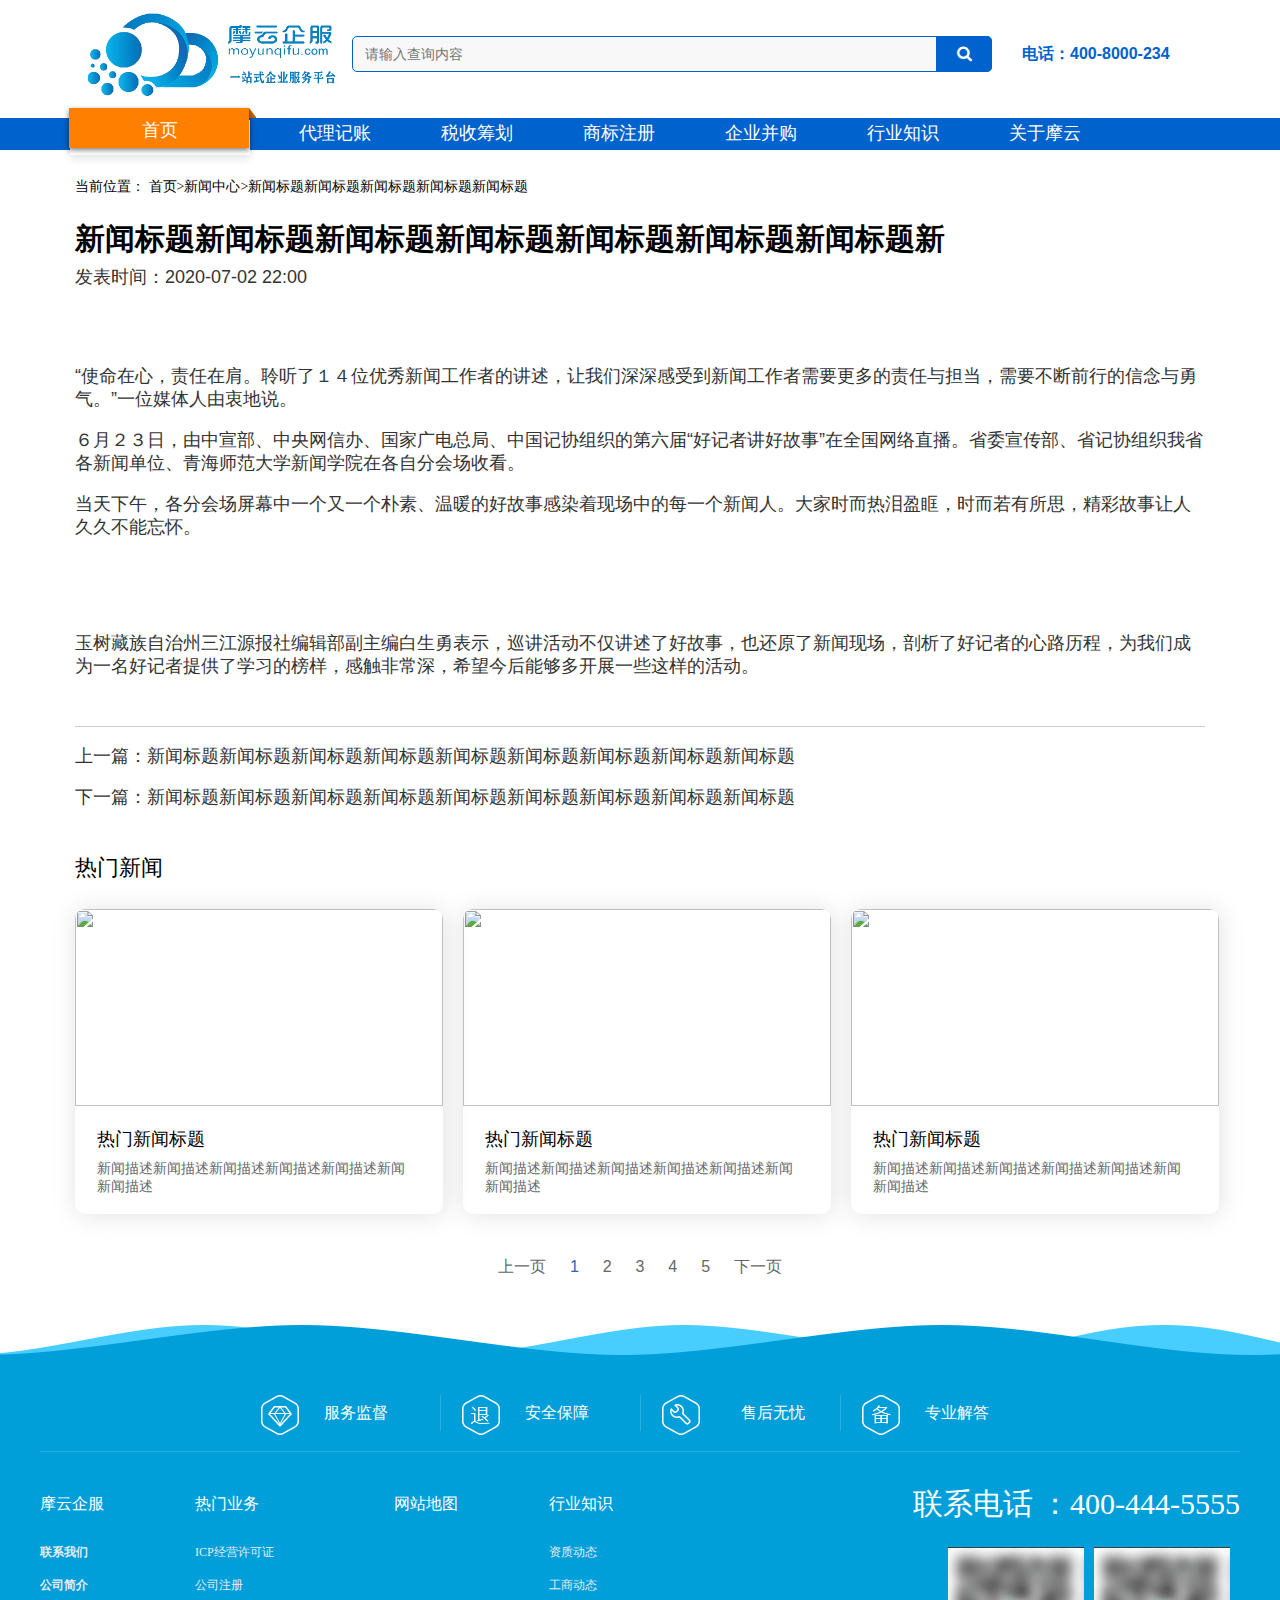
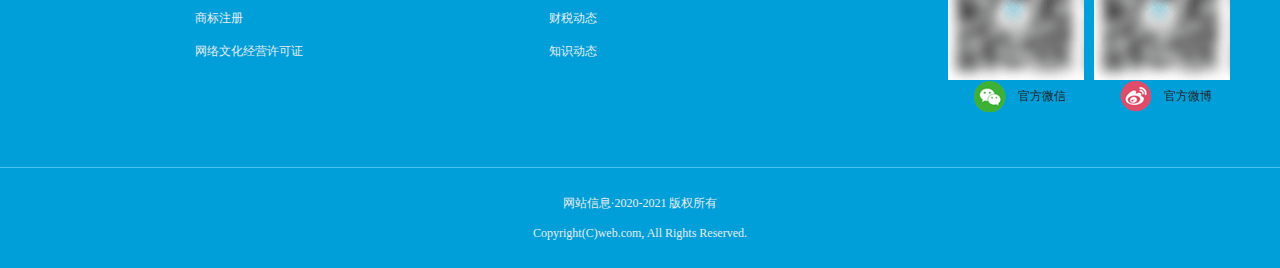
==== articleDetails.html @ 4e264e14 "i" ====
<!DOCTYPE html>
<html lang="en">

<head>
    <meta charset="UTF-8">
    <meta name="viewport" content="width=device-width, initial-scale=1.0">
    <title>摩云企服-一站式企业服务平台</title>
    <!-- Bootstrap -->
    <link rel="stylesheet" href="plugins/bootstrap/bootstrap.min.css">
    <!-- font-awesome -->
    <link href="plugins/icon/font-awesome-4.7.0/css/font-awesome.min.css" rel="stylesheet">
    <!-- Main Stylesheet -->
    <link href="css/style.css" rel="stylesheet">
</head>

<body>
    <div>
        <!-- <div class="fixed-top"> -->
        <!-- <header class=" headerUtil"> -->
        <!-- <div class="container"> -->
        <!-- <div class="float-right" style="margin-right:50px"> -->
        <!-- <span><a href="#"></a></span>
                        <span>|</span>
                        <span><a href="#">注册</a></span> -->
        <!-- <span>电话：400-8000-234</span> -->
        <!-- </div> -->
        <!-- </header> -->
        <header class="navigation ">
            <div class="container">
                <nav class="navbar navbar-expand-lg navbar-dark">
                    <a class="navbar-brand font-tertiary h3" href="index.html"><img src="images/logo_min.png" width="250px" alt="Myself"></a>
                    <!-- <button class="navbar-toggler" type="button" data-toggle="collapse" data-target="#navigation"
                        aria-controls="navigation" aria-expanded="false" aria-label="Toggle navigation">
                        <span class="navbar-toggler-icon"></span>
                    </button> -->
                    <div class="header-search float-right">
                        <form id="search1" method="get">
                            <input type="text" id="search-product-keyword" name="keyword" value="" placeholder="请输入查询内容"> <button id="search-product-btn"><span
                                    class="fa fa-search"></span></button>
                        </form>
                    </div>
                    <div class="header-search float-right">
                        <span style="margin-left:30px;font-weight: bold;color: #0062cc;">电话：400-8000-234</span>
                    </div>
            </div>
            </nav>
        </header>
        <header>
            <div id="nav">
                <div class="container">
                    <ul class="w">
                        <li><a href="./agency.html">代理记账</a></li>
                        <li><a href="./revenue.html">税收筹划</a></li>
                        <li><a href="./brand.html">商标注册</a></li>
                        <li><a href="./merger.html">企业并购</a></li>
                        <li><a href="./knowledge.html">行业知识</a></li>
                        <li><a href="./about.html">关于摩云</a></li>
                    </ul>
                </div>
            </div>
            <div class="w clearfix" style="position:relative;">
                <div class="container">
                    <!-- banner上面浮层 -->
                    <div class="cat_wrap">
                        <div>
                            <h3 class="cat_title">首页</h3>
                        </div>
                    </div>

                </div>
            </div>
        </header>

        <div class="article-box">
            <div class="article-position">当前位置： 首页>新闻中心>新闻标题新闻标题新闻标题新闻标题新闻标题</div>
            <div class="article-title">新闻标题新闻标题新闻标题新闻标题新闻标题新闻标题新闻标题新</div>
            <div class="article-time">发表时间：2020-07-02 22:00</div>
            <div class="article-box-info">
                <div class="article-box-text">
                    <img src="https://ss3.bdstatic.com/70cFv8Sh_Q1YnxGkpoWK1HF6hhy/it/u=1618428022,488137187&fm=26&gp=0.jpg" alt="">
                    <p>
                        “使命在心，责任在肩。聆听了１４位优秀新闻工作者的讲述，让我们深深感受到新闻工作者需要更多的责任与担当，需要不断前行的信念与勇气。”一位媒体人由衷地说。
                    </p>
                    <p>
                        ６月２３日，由中宣部、中央网信办、国家广电总局、中国记协组织的第六届“好记者讲好故事”在全国网络直播。省委宣传部、省记协组织我省各新闻单位、青海师范大学新闻学院在各自分会场收看。
                    </p>
                    <p>
                        当天下午，各分会场屏幕中一个又一个朴素、温暖的好故事感染着现场中的每一个新闻人。大家时而热泪盈眶，时而若有所思，精彩故事让人久久不能忘怀。
                    </p>
                    <img src="https://ss3.bdstatic.com/70cFv8Sh_Q1YnxGkpoWK1HF6hhy/it/u=1618428022,488137187&fm=26&gp=0.jpg" alt="">
                    <p>玉树藏族自治州三江源报社编辑部副主编白生勇表示，巡讲活动不仅讲述了好故事，也还原了新闻现场，剖析了好记者的心路历程，为我们成为一名好记者提供了学习的榜样，感触非常深，希望今后能够多开展一些这样的活动。</p>
                </div>
                <div class="article-box-nearby">
                    <p>上一篇：新闻标题新闻标题新闻标题新闻标题新闻标题新闻标题新闻标题新闻标题新闻标题</p>
                    <p>下一篇：新闻标题新闻标题新闻标题新闻标题新闻标题新闻标题新闻标题新闻标题新闻标题</p>
                </div>
                <div class="article-module">
                    <div class="article-module-title">热门新闻</div>
                    <div class="article-module-list">
                        <div class="article-list-item">
                            <img class="article-list-itemImg" src="https://ss1.bdstatic.com/70cFvXSh_Q1YnxGkpoWK1HF6hhy/it/u=3750639412,2245006687&fm=26&gp=0.jpg" alt="">
                            <div class="article-list-itemBox">
                                <div class="article-list-itemBoxTitle">热门新闻标题</div>
                                <div class="article-list-itemBoxText">
                                    新闻描述新闻描述新闻描述新闻描述新闻描述新闻 新闻描述
                                </div>
                            </div>
                        </div>

                        <div class="article-list-item">
                            <img class="article-list-itemImg" src="https://ss1.bdstatic.com/70cFvXSh_Q1YnxGkpoWK1HF6hhy/it/u=3750639412,2245006687&fm=26&gp=0.jpg" alt="">
                            <div class="article-list-itemBox">
                                <div class="article-list-itemBoxTitle">热门新闻标题</div>
                                <div class="article-list-itemBoxText">
                                    新闻描述新闻描述新闻描述新闻描述新闻描述新闻 新闻描述
                                </div>
                            </div>
                        </div>

                        <div class="article-list-item">
                            <img class="article-list-itemImg" src="https://ss1.bdstatic.com/70cFvXSh_Q1YnxGkpoWK1HF6hhy/it/u=3750639412,2245006687&fm=26&gp=0.jpg" alt="">
                            <div class="article-list-itemBox">
                                <div class="article-list-itemBoxTitle">热门新闻标题</div>
                                <div class="article-list-itemBoxText">
                                    新闻描述新闻描述新闻描述新闻描述新闻描述新闻 新闻描述
                                </div>
                            </div>
                        </div>
                    </div>
                </div>

                <ul class="article-paging">
                    <li class="article-paging-li">上一页</li>
                    <li class="article-paging-li article-paging-liActive">1</li>
                    <li class="article-paging-li">2</li>
                    <li class="article-paging-li">3</li>
                    <li class="article-paging-li">4</li>
                    <li class="article-paging-li">5</li>
                    <li class="article-paging-li">下一页</li>
                </ul>
            </div>
        </div>

        <footer class="footerbox">
            <div style="margin-top: 50px">
            </div>
            <!-- footer -->
            <div class="wave-box">
                <div class="marquee-box marquee-up" id="marquee-box">
                    <div class="marquee">
                        <div class="wave-list-box" id="wave-list-box1">
                            <ul>
                                <li>
                                    <img height="60" alt="波浪" src="images/footer/wave_02.png">
                                </li>
                            </ul>
                        </div>
                        <div class="wave-list-box" id="wave-list-box2">
                            <ul>
                                <li>
                                    <img height="60" alt="波浪" src="images/footer/wave_02.png">
                                </li>
                            </ul>
                        </div>
                    </div>
                </div>
                <div class="marquee-box" id="marquee-box3">
                    <div class="marquee">
                        <div class="wave-list-box" id="wave-list-box4">
                            <ul>
                                <li>
                                    <img height="60" alt="波浪" src="images/footer/wave_01.png">
                                </li>
                            </ul>
                        </div>
                        <div class="wave-list-box" id="wave-list-box5">
                            <ul>
                                <li>
                                    <img height="60" alt="波浪" src="images/footer/wave_01.png">
                                </li>
                            </ul>
                        </div>
                    </div>
                </div>
            </div>
            <div class="footer">
                <div class="auto clearfix">
                    <!-- footer主要-->
                    <div class="five-superiority">
                        <ul class="five-superiority-list clearfix">
                            <li class="service_ico">
                                <a href="#compensate">
                                    <span class="superiority-icon">
                                    </span>
                                    <span>
                                        服务监督
                                    </span>
                                </a>
                            </li>
                            <li class="retreat_ico">
                                <a href="#refund">
                                    <span class="superiority-icon">
                                    </span>
                                    <span>
                                        安全保障
                                    </span>
                                </a>
                            </li>
                            <li class="technology_ico">
                                <a class="superiority-text" href="#afterService">
                                    <span class="superiority-icon">
                                    </span>
                                    <span>
                                        售后无忧
                                    </span>
                                </a>
                            </li>
                            <li class="prepare_ico">
                                <a href="#ico">
                                    <span class="superiority-icon">
                                    </span>
                                    <span>
                                        专业解答
                                    </span>
                                </a>
                            </li>
                        </ul>
                    </div>
                    <div class="footer-floor1">
                        <div class="footer-list">
                            <ul>
                                <li class="flist-title">
                                    摩云企服
                                </li>
                                <li>
                                    <a href="#">
                                        <strong>
                                            联系我们
                                        </strong>
                                    </a>
                                </li>
                                <li>
                                    <a href="#">
                                        <strong>
                                            公司简介
                                        </strong>
                                    </a>
                                </li>
                            </ul>
                            <ul>
                                <li class="flist-title">
                                    热门业务
                                </li>
                                <li>
                                    <a href="#">
                                        ICP经营许可证
                                    </a>
                                </li>
                                <li>
                                    <a href="#">
                                        公司注册
                                    </a>
                                </li>
                                <li>
                                    <a href="#">
                                        商标注册
                                    </a>
                                </li>
                                <li>
                                    <a href="#">
                                        网络文化经营许可证
                                    </a>
                                </li>
                            </ul>
                            <ul>
                                <li class="flist-title">
                                    网站地图
                                </li>
                            </ul>
                            <ul class="flist-4">
                                <li class="flist-title">
                                    行业知识
                                </li>
                                <li>
                                    <a href="#">
                                        资质动态
                                    </a>
                                </li>
                                <li>
                                    <a href="#">
                                        工商动态
                                    </a>
                                </li>
                                <li>
                                    <a href="#">
                                        财税动态
                                    </a>
                                </li>
                                <li>
                                    <a href="#">
                                        知识动态
                                    </a>
                                </li>
                            </ul>
                            <div class="clear-float">
                            </div>
                        </div>
                        <div class="footer-right">
                            <div class="telephone" title="服务热线">
                                <span>
                                </span>
                                <div class="tel-number">
                                    联系电话 ：400-444-5555
                                </div>
                            </div>
                            <div class="official-plat">
                                <ul>
                                    <li>
                                        <a>
                                            <p><img src="images/footer/plat_qrcode.png" alt=""></p>
                                            <span class="weixin-logo">
                                            </span> 官方微信
                                        </a>
                                    </li>
                                    <li title="点击打开官方微博">
                                        <a>
                                            <p><img src="images/footer/plat_qrcode.png" alt=""></p>
                                            <span class="weibo-logo">
                                            </span> 官方微博
                                        </a>
                                    </li>
                                </ul>
                            </div>
                        </div>
                        <div class="clear-float">
                        </div>
                    </div>
                </div>
                <div class="footer-floor2">
                    <p>
                        网站信息·2020-2021 版权所有
                    </p>
                    <p>
                        Copyright(C)web.com, All Rights Reserved.
                    </p>
                </div>
            </div>
            <!-- footer end -->

        </footer>
    </div>

    <script src="plugins/jQuery/jquery.min.js"></script>
    <script src="plugins/bootstrap/bootstrap.min.js"></script>
    <script src="js/script.js"></script>
</body>

</html>
---- css/style.css ----
body,
h1,
h2,
h3,
h4,
h5,
h6,
hr,
p,
blockquote,
dl,
dt,
dd,
ul,
ol,
li,
pre,
form,
fieldset,
legend,
button,
input,
textarea,
th,
td {
    margin: 0;
    padding: 0;
}

a {
    text-decoration: inherit;
}

a,
li {
    list-style: none;
}

.padding-top-30 {
    padding-top: 30px;
}

.margin-top-15 {
    margin-top: 15px;
}

body {
    overflow: auto;
}

.container {
    width: 1400px !important;
    margin: 0 auto;
    padding: 0;
}

.headerUtil {
    width: 100%;
    height: 40px;
    line-height: 40px;
    background: #424144;
    color: #ffffff;
    font-size: 14px;
}

.headerUtil a {
    color: #fff;
    text-decoration: none;
    display: inline-block;
    margin: 0px 5px;
}

.headerUtil a:hover {
    color: #0062cc;
}

.float-right {
    float: right;
}

.navigation {
    clear: both;
}

.header-search {
    position: relative;
    width: 680px;
    display: block;
    margin-bottom: 10px;
}

.header-search input {
    display: block;
    width: 640px;
    height: 36px;
    line-height: 36px;
    font-size: 14px;
    color: #999;
    background: #f8f8f8;
    padding-left: 12px;
    border: 1px solid #0062cc;
    border-radius: 5px;
    float: left;
    outline: none;
}

.header-search input:focus {
    border: 1px solid #0062cc !important;
}

.header-search input:active {
    border: 1px solid #0062cc;
}

.header-search button {
    display: block;
    position: absolute;
    top: 0;
    right: 0;
    width: 56px;
    height: 36px;
    border: none;
    background: #0062cc;
    border-top-right-radius: 5px;
    border-bottom-right-radius: 5px;
    color: #fff;
}


/*导航条*/

#nav {
    width: 100%;
    min-width: 1200px;
    height: 32px;
    background: #0062cc;
}

#nav ul li {
    float: left;
}

#nav ul li:first-child {
    margin-left: 17%;
}

#nav ul li a {
    font-size: 18px;
    color: #fff;
    line-height: 30px;
    padding: 0 35px;
    display: inline-block;
    text-decoration: none;
}

#nav ul li a:hover {
    background: #ff7f00;
    /* color: #0062cc; */
}

#nav ul li.active a {
    background: #ff7f00;
    /* color: #0062cc; */
}


/*banner上面浮层*/

.cat_wrap {
    box-shadow: 1px 1px 2px #bfbcbc;
    box-shadow: 0 -4px 8px 0 rgba(7, 17, 27, .1), 0 4px 8px 0 rgba(7, 17, 27, .1);
    background: #fff;
    width: 180px;
    position: absolute;
    z-index: 999;
    top: -30px;
}

.cat_wrap .cat_title {
    width: 192px;
    height: 50px;
    line-height: 50px;
    font-size: 18px;
    background: url(../images/index/juxing.png) no-repeat;
    margin-left: -6px;
    margin-top: -15px;
    background-size: 100%;
    color: #fff;
    text-align: center;
}

.cat_wrap .cat_header {
    min-height: 400px;
}

.cat_wrap .cat_list div {
    background: #fff;
    height: 35px;
    line-height: 35px;
    margin: 5px;
    padding: 0px 50px;
    font-size: 16px;
}


/* .cat_wrap .cat_list div li {
    float:left;
    color:#323232;
    font-size:14px;
    margin:7px 0px;
} */


/* .cat_wrap .cat_list div li:first-child {
    margin-left:15px;
    margin-right:10px;
} */

.cat_wrap .cat_list {
    cursor: pointer;
}

.cat_wrap .cat_list div.active {
    width: 177px;
    position: relative;
    z-index: 999;
    border-left: 3px solid #0062cc;
    border-top: 1px solid #0062cc;
    border-bottom: 1px solid #0062cc;
    border-right: none;
    margin: 5px;
    padding: 0px 50px;
    height: 40px;
    line-height: 40px;
}


/*banner浮层滑动显示弹框*/

.cat_subcont {
    display: none;
}

.cat_subcont.active {
    display: block;
}

.cat_subcont .cat_sublist {
    position: absolute;
    z-index: 998;
    top: 30px;
    left: 180px;
    padding-top: 5px;
    min-height: 394px;
    width: 940px;
    background: #fff;
    border-top: 1px solid #f9f9f9;
    border-left: 1px solid #0062cc;
    border-bottom: 1px solid #0062cc;
    border-right: 1px solid #0062cc;
}

.cat_subcont .cat_sublist .fore1 {
    width: 940px;
}

.cat_subcont .cat_sublist .fore1 .fore_list {
    padding: 0 20px;
}

.cat_subcont .cat_sublist .fore1 .fore_list h3 {
    padding: 5px;
    border-bottom: 1px solid #d3d3d3;
}

.cat_subcont .cat_sublist .fore1 .fore_list h3 a {
    font-size: 16px;
    color: #0062cc;
    text-decoration: none;
}

.cat_subcont .cat_sublist .fore1 .fore_list li {
    float: left;
    padding: 5px;
}

.cat_subcont .cat_sublist .fore1 .fore_list li a {
    font-size: 14px;
    color: #333;
}

.cat_subcont .cat_sublist .fore1 .fore_list li a:hover {
    color: #0062cc;
    text-decoration: underline;
}

.d-block {
    height: 450px;
}


/* 导航条结束 */


/* 主体部分 */

.main {
    clear: both;
    height: 2200px;
    background-color: #fff;
}

.message {
    width: 100%;
    height: 220px;
    margin-top: 40px;
    border-radius: 10px;
    /* background-color: #ff7f00; */
    border: 4px solid #0062cc;
    margin-bottom: 50px;
}


/* 
.message .form-group {
	margin-top: 15px;
	margin-left: 400px;
} */


/* .message .form-group label{
	display: block;
	width: 100px;
	text-align: right;
	padding-right: 10px;
} */


/* .message .form-group button{
	display: block;
	width: 270px;
	text-align: center;
	padding-right: 10px;
	margin-left: 50px;
} */

.message-title {
    height: 40px;
    background: #0062cc;
    line-height: 40px;
    text-align: center;
    color: #fff;
    font-weight: bold;
    border-radius: 5px;
}

.message-title-submit {
    border: 1px solid #fff;
    color: #fff;
    position: relative;
    top: -45px;
    right: 10px;
    font-size: 14px;
    background: #0062cc;
    padding: 3px 5px;
    margin-top: 5px;
    border-radius: 5px;
}

.color-white {
    color: #fff;
    font-size: 28px;
    text-align: center;
    line-height: 28px;
    padding-top: 20px;
}

.wkIndex-title p {
    font-size: 28px;
    text-align: center;
    line-height: 28px;
    color: #0062cc;
}

.wkIndex-title i {
    width: 204px;
    height: 3px;
    background: url("../images/index/aa.jpg");
    display: block;
    margin: 0 auto;
    margin-top: 12px;
    margin-bottom: 18px;
}


/*财税服务*/

.wkService-tax-left {
    float: left;
    width: 885px;
    height: 440px;
    background: #fff;
    box-shadow: 0 1px 4px rgba(0, 0, 0, 0.15);
    margin-right: 20px;
    margin-bottom: 30px;
}

.wkService-tax-name {
    position: relative;
    float: left;
    width: 295px;
    height: 440px;
}

.wkService-tax-img {
    position: absolute;
    top: 0;
    left: 0;
    width: 295px;
    height: 440px;
    z-index: 1;
}

.wkService-tax-img img {
    width: 100%;
}

.wkService-name-text {
    position: absolute;
    top: 0;
    left: 0;
    width: 295px;
    height: 440px;
    z-index: 2;
}

.wkService-name-text h4 {
    font-size: 56px;
    line-height: 56px;
    color: #fff;
    padding: 78px 0 0 35px;
}

.wkService-name-msg1 {
    font-size: 36px;
    line-height: 36px;
    color: #fff;
    padding: 24px 0 78px 35px;
}

.wkService-name-msg2 {
    font-size: 20px;
    line-height: 20px;
    color: #fff;
    text-align: center;
}

.wkService-name-msg2 i {
    display: inline-block;
    width: 28px;
    height: 7px;
    border-top: 1px solid #fff;
}

.wkService-name-msg2 i:first-child {
    margin-right: 10px;
}

.wkService-name-msg2 i:last-child {
    margin-left: 10px;
}

.wkService-tax-name a {
    display: block;
    width: 165px;
    height: 40px;
    font-size: 20px;
    line-height: 38px;
    color: #fff;
    text-align: center;
    border: 1px solid #fff;
    border-radius: 20px;
    margin: 0 auto;
    margin-top: 36px;
}

.wkService-tax-name a:hover {
    color: #ea4335;
    background: #fff;
}

.wkService-tax-main {
    float: left;
    width: 590px;
    height: 440px;
    padding: 0 24px;
}

.wkService-tax-discounts p {
    font-size: 20px;
    line-height: 20px;
    color: #333;
    border-bottom: 1px solid #eee;
    padding: 24px 0 12px 0;
}

.wkService-tax-discounts p a {
    float: right;
    font-size: 16px;
    line-height: 16px;
    color: #999;
    padding-top: 4px;
}

.wkService-tax-discounts p a:hover {
    color: #ea4335;
}

.wkService-tax-discounts ul {
    padding-top: 6px;
}

.wkService-tax-discounts ul li {
    float: left;
    width: 25%;
    padding: 10px 0;
}

.wkService-tax-discounts ul li a {
    display: block;
    width: 100%;
    font-size: 16px;
    line-height: 16px;
    color: #666;
    overflow: hidden;
    text-overflow: ellipsis;
    white-space: nowrap;
}

.wkService-tax-discounts ul li a:hover {
    color: #ea4335;
}

.wkService-tax-counsel p {
    font-size: 20px;
    line-height: 20px;
    color: #333;
    border-bottom: 1px solid #eee;
    padding: 24px 0 12px 0;
}

.wkService-tax-counsel p a {
    float: right;
    font-size: 16px;
    line-height: 16px;
    color: #999;
    padding-top: 4px;
}

.wkService-tax-counsel p a:hover {
    color: #ea4335;
}

.wkService-tax-counsel ul {
    padding-top: 9px;
}

.wkService-tax-counsel ul li {
    padding: 15px 0;
}

.wkService-tax-counsel ul li i {
    float: left;
    display: block;
    width: 8px;
    height: 8px;
    background: #999;
    border-radius: 50%;
    margin-top: 4px;
    margin-right: 16px;
}

.wkService-tax-counsel ul li span {
    float: left;
    display: block;
    width: 518px;
    font-size: 16px;
    line-height: 16px;
    color: #999;
    overflow: hidden;
    text-overflow: ellipsis;
    white-space: nowrap;
}

.wkService-tax-counsel ul li a:hover i {
    background: #ea4335;
}

.wkService-tax-counsel ul li a:hover span {
    color: #ea4335;
}

.wkService-tax-right {
    float: left;
    width: 100%;
    margin-bottom: 60px;
}

.wkService-tax-right li {
    /* width: 295px;
	height: 190px; */
    background: #fff;
    float: left;
    margin-right: 25px;
    margin-bottom: 20px;
}

.wkService-tax-right li:first-child {
    margin-bottom: 20px;
}

.wkService-tax-right h4 {
    margin-bottom: 10px;
}

.wkService-tax-right li .borderStyle {
    position: relative;
    display: block;
    width: 355px;
    height: 190px;
    padding: 16px;
    border: 1px solid #fff;
    box-shadow: 0 1px 4px rgba(0, 0, 0, 0.15);
    text-decoration: none;
}

.wkService-tax-right li .width-size {
    width: 220px;
}

.wkService-tax-right li .width-size p {
    height: 75px;
}

.wkService-tax-right li .borderStyle .mainaa {
    display: block;
    margin-bottom: 10px;
}

.wkService-tax-right li .borderStyle:hover {
    border: 1px solid #ea4335;
    box-shadow: 0 1px 4px rgba(234, 57, 63, 0.15);
}

.wkService-tax-right li a h4 {
    font-size: 20px;
    line-height: 36px;
    color: #333;
    overflow: hidden;
    text-overflow: ellipsis;
    white-space: nowrap;
}

.wkService-tax-right li a span {
    border: 1px solid #0062cc;
    padding: 5px 10px;
    margin-top: 5px;
    border-radius: 5px;
    width: 86px;
    display: block;
    text-decoration: none;
}

.wkService-tax-right li a {
    text-decoration: none;
}

.wkService-tax-right li a p {
    font-size: 16px;
    line-height: 32px;
    color: #666;
    overflow: hidden;
    text-overflow: ellipsis;
    white-space: nowrap;
}

.wkService-tax-price {
    position: absolute;
    bottom: 24px;
    left: 24px;
    display: block;
}

.wkService-tax-price .price-money {
    font-size: 28px;
    line-height: 28px;
    color: #ea4335;
}

.wkService-tax-price .price-from {
    font-size: 18px;
    line-height: 18px;
    color: #ea4335;
    padding-top: 10px;
}


/* 流程 */


/* 必要布局样式css */

.i-process .list {
    background: #fff url("../images/index/line.png") no-repeat center;
    margin: 0 auto;
    width: 1200px;
    height: 333px;
}

.fl {
    float: left;
    display: inline;
}

.fr {
    float: right;
    display: inline;
}

.por {
    position: relative;
}

.poa {
    position: absolute;
}

.flow,
.cooperation {
    background-color: #fff;
}

.flow {
    height: 333px;
    text-align: center;
}

.fp-tableCell {}

.title {
    padding: 60px 0 80px 0;
}

.title-text {
    position: relative;
    padding-bottom: 20px;
    font-size: 34px;
    color: #666666;
    font-weight: normal;
}

.title-text:after {
    content: '';
    display: block;
    position: absolute;
    left: 50%;
    bottom: 0;
    width: 110px;
    height: 6px;
    margin-left: -52px;
    background-color: #43cdab;
}

.title-description {
    margin-top: 40px;
    color: #b0b0b0;
}

.title-description {
    margin-top: 30px;
}

.inner-item {
    margin: 0 auto;
    position: relative;
}

.i-process {
    position: relative;
    width: 1200px;
    margin: 0 auto;
}

.i-process .hold {
    width: 1106px;
    height: 352px;
    margin: 0 auto;
}

.i-process .btn {
    width: 68px;
    height: 150px;
    line-height: 2;
    color: #333;
    text-align: center;
    transform: translateX(50px);
    opacity: 0;
}

.i-process .btn.cur {
    color: #43cdab;
}

.i-process .btn:nth-child(1) {
    left: 153px;
    top: 110px;
}

.i-process .btn:nth-child(2) {
    left: 344px;
    top: 53px;
}

.i-process .btn:nth-child(3) {
    left: 574px;
    top: 45px;
}

.i-process .btn:nth-child(4) {
    left: 739px;
    top: 30px;
}

.i-process .btn:nth-child(5) {
    left: 918px;
    top: 140px;
}

.i-process .btn:nth-child(6) {
    left: 876px;
    top: 46px;
}

.i-process .btn:nth-child(7) {
    left: 957px;
    top: 148px;
}

.i-process .btn:nth-child(8) {
    left: 1087px;
    top: 58px;
}

.i-process .btn .light {
    float: left;
    width: 10px;
    height: 10px;
    border-radius: 5px;
    background: #fff;
    margin: 12px 29px;
}

.i-process .btn .light:after {
    content: "";
    position: absolute;
    left: -5px;
    top: -5px;
    z-index: -1;
    width: 20px;
    height: 20px;
    border-radius: 10px;
    background: #43cdab;
    opacity: 0.3;
}

.i-process .btn.cur .light:after {
    animation: Circle 1.2s infinite linear;
}

.i-process .btn.cur .light:after {
    animation: Circle 1.2s infinite linear;
}

.i-process .btn .circle {
    width: 68px;
    height: 68px;
    border-radius: 34px;
    background: #edeff1;
    margin: 12px 0;
}

.i-process .btn.cur .circle {
    background: #43cdab;
}

.i-process .btn .circle:after {
    content: "";
    position: absolute;
    left: 0;
    top: 0;
    width: 68px;
    height: 68px;
    background: url(../images/index/bg_sign06.png) no-repeat;
}

.i-process .btn.cur .circle:after {
    background-position: 0 -68px;
}

.i-process .btn:nth-child(2) .circle:after {
    background-image: url(../images/index/bg_sign07.png);
}

.i-process .btn:nth-child(3) .circle:after {
    background-image: url(../images/index/bg_sign08.png);
}

.i-process .btn:nth-child(4) .circle:after {
    background-image: url(../images/index/bg_sign09.png);
}

.i-process .btn:nth-child(5) .circle:after {
    background-image: url(../images/index/bg_sign10.png);
}

.i-process .btn:nth-child(6) .circle:after {
    background-image: url(../images/index/bg_sign11.png);
}

.i-process .btn:nth-child(7) .circle:after {
    background-image: url(../images/index/bg_sign12.png);
}

.i-process .btn:nth-child(8) .circle:after {
    background-image: url(../images/index/bg_sign13.png);
}

.i-process {
    /* height: 350px; */
}

.w-f {
    width: 100%;
}

.h-f {
    height: 100%;
}

.fwn {
    font-weight: normal;
}

.tac {
    text-align: center;
}

.t-f {
    transition: all 0.5s;
}

.t-c {
    transition: color 0.5s;
}

.t-bg {
    transition: background 0.5s;
}


/* 选择摩云 */

.chose {
    /* background:url(../images/index/chose.jpg) #0062cc; */
    background: #0062cc;
    width: 100%;
    height: 440px;
    margin-bottom: 50px;
}

.chose ul li {
    display: block;
    float: left;
    /* background: #ff7f00; */
    width: 270px;
    height: 300px;
    margin: 0px 5px;
    border: 2px solid #fff;
    border-radius: 5px;
    background-color: #fff;
    font-weight: bold;
    color: #0062cc;
}

.chose ul li .chosetitle {
    text-align: center;
    line-height: 60px;
    font-size: 20px;
}

.chose p {
    line-height: 70px;
    text-align: center;
    color: #000;
}


/* 行业知识 */

.xwMain {
    height: 480px;
}

.xwMain .more {
    border: 1px solid #0062cc;
    padding: 5px 10px;
    margin-top: 5px;
    border-radius: 5px;
    width: 86px;
    display: block;
    text-decoration: none;
    color: #0062cc;
    text-align: center;
    font-weight: bold;
}

.information-left {
    width: 1140px;
    height: 460px;
    float: left;
    background: #fff;
    margin-left: 20px;
    margin-bottom: 20px;
    box-shadow: 0 1px 4px rgba(0, 0, 0, 0.15);
    position: relative;
}

.information-left img {
    width: 440px;
    height: 240px;
    float: left;
    margin-left: 10px;
    margin-top: 10px;
}

.information-left .message-box {
    width: 660px;
    float: left;
    margin-left: 18px;
}

.information-left .message-box h4 {
    font-size: 16px;
    color: #333;
    line-height: 16px;
    margin-top: 23px;
    display: block;
    width: 100%;
}

.information-left .message-box h4 a {
    display: block;
    float: inherit;
    line-height: 24px;
    position: static;
    color: #333;
    font-size: 16px;
}

.information-left .message-box span {
    display: block;
    font-size: 12px;
    color: #999;
    line-height: 12px;
    margin-top: 4px;
    margin-bottom: 10px;
}

.information-left .message-box p {
    font-size: 14px;
    color: #666;
    line-height: 24px;
    margin-top: 8px;
    height: 125px;
    overflow: hidden;
}

.information-left a {
    color: #999;
    font-size: 14px;
    position: absolute;
    right: 15px;
    bottom: 10px;
}

.information-left:hover {
    box-shadow: 0 0 8px rgba(0, 0, 0, 0.15);
}

.information-left .message-box:hover {
    cursor: pointer;
}

.information-left .message-box:hover h4 a {
    color: #4285f4;
}

.information-left a:hover {
    color: #4285f4;
    cursor: pointer;
}

.title_cn {
    text-align: center;
    font-weight: bold;
    font-size: 30px;
}

#new_box {
    width: 100%;
    padding: 50px 0px;
    margin: 0 auto;
    overflow: hidden;
    padding-bottom: 0px;
}

.new_con {
    max-width: 1200px;
    margin: 0 auto;
    margin-top: 50px;
}

.newtel {
    height: 40px;
    border-bottom: 1px solid #e7e7e7;
    padding-bottom: 10px;
    font-family: "微软雅黑";
    font-size: 18px;
    color: #333
}

.new_telst {
    width: 550px;
    margin: 0 auto;
    position: relative;
    top: 6px;
    text-align: center
}

.new_telst li {
    width: 166px;
    line-height: 30px;
    text-align: center;
    float: left;
    display: inline;
    font-family: "微软雅黑";
    cursor: pointer;
}

.new_telst li.newon {
    color: #217af0;
    font-weight: bold;
}

.new_telst p {
    position: absolute;
    top: 34px;
    left: 0px;
    width: 166px;
    height: 7px;
    border-top: 1px solid #217af0;
    overflow: hidden;
    text-align: center;
}

.new_telst b {
    display: inline-block;
    width: 0;
    height: 0;
    margin-top: -3px;
    border-style: solid dashed dashed dashed;
    border-width: 9px;
    border-color: #217af0 #fff #fff #fff;
    overflow: hidden;
    zoom: 1;
    font-size: 0;
}

.new_lst {
    height: 315px;
    position: relative;
    overflow: hidden;
    display: none;
    margin-top: 10px;
    padding-top: 20px;
}

.new_lst ul {
    position: absolute;
    left: 0px;
}

.new-wrap {
    margin-top: 30px;
}

.new-wrap .show {
    display: block;
}

li.new_cnlf {
    width: 320px;
    float: left;
}

li.new_cnlf p {
    width: 100%;
}

p.newlf_tel a {
    color: #217af0;
    font-size: 18px;
    line-height: 50px;
    text-align: center;
    display: block;
}

p.newlf_tel a:hover {
    color: #C33
}

p.newlf_tx {
    font-size: 14px;
    line-height: 26px;
    color: #666;
    height: 105px;
    overflow: hidden;
}

li.new_cnrf {
    float: right;
    width: 800px;
    margin-left: 20px;
}

.newrf_lst dd {
    width: 368px;
    height: 85px;
    border: 1px solid #e4e4e4;
    float: left;
    margin-left: 15px;
    margin-bottom: 20px;
}

p.new_rq {
    width: 65px;
    height: 65px;
    background: #217af0;
    float: left;
    text-align: center;
    color: #FFF;
    margin-top: 10px;
    margin-left: 10px;
    margin-right: 15px;
    font-family: Arial, Helvetica, sans-serif;
}

p.new_rq span {
    display: block;
    font-size: 24px;
    text-align: center;
    font-weight: bold;
    line-height: 35px;
    padding-top: 5px;
}

p.newrf_tx {
    float: left;
    width: 270px;
    margin-top: 8px;
}

p.newrf_tx a {
    color: #000;
    font-size: 14px;
    display: block;
    line-height: 30px;
}

p.newrf_tx span {
    display: block;
    font-size: 12px;
    color: #666;
    height: 60px;
    overflow: hidden;
}

.newrf_lst dd:hover {
    width: 368px;
    height: 85px;
    border: 2px solid #217af0;
    box-shadow: 0px 0px 15px rgba(37, 125, 242, .27);
}

.newrf_lst dd:hover p.newrf_tx a {
    color: #217af0;
}

.newrf_lst dd:hover p.new_rq {
    background: #217af0;
    margin-top: 9px;
    margin-left: 9px;
}

.newrf_lst dd:hover p.newrf_tx {
    margin-top: 7px;
}

.mr0 {
    margin-right: 0px;
}


/* footer */

.autoWidth {
    margin: 0 auto;
    min-width: 1000px;
    max-width: 1200px
}

.auto {
    margin: 0 auto;
    min-width: 1000px;
    max-width: 1200px
}

@media screen and (max-width:1233px) {
    .auto {
        padding-left: 10px
    }
}

.clearfix:after,
.clearfix:before {
    display: table;
    line-height: 0;
    content: ""
}

.clearfix:after {
    clear: both
}

.clear-float {
    clear: both
}

.footerbox {
    width: 100%;
}

.footer {
    background-color: #009fd9;
    font-family: "Microsoft Yahei"
}

.footer-floor1 {
    width: 100%;
    padding: 36px 0 40px
}

.footer-list {
    width: 700px;
    height: 100%;
    float: left
}

.footer-list ul {
    float: left;
    margin-right: 13%
}

.footer-list .flist-4 {
    margin-right: 0
}

.footer-list li {
    line-height: 32px
}

.footer-list li a {
    color: #e9ecef;
    font-size: 12px;
    text-decoration: none
}

.footer-list li a:hover {
    text-decoration: underline;
    color: #fff
}

.footer-list .flist-title {
    font-size: 16px;
    color: #fff;
    margin-bottom: 15px
}

.footer-floor2 {
    width: 100%;
    border-top: 1px solid #4cc3ed;
    padding: 20px 0;
    text-align: center
}

.footer-floor2 p {
    text-align: center;
    color: #e9ecef;
    font-size: 12px;
    line-height: 30px
}

.footer-floor2 p span {
    font-family: PingFangSC-Light, 'helvetica neue', 'hiragino sans gb', tahoma, 'microsoft yahei ui', 'microsoft yahei', simsun, sans-serif
}

.footer-floor2 a {
    color: #e9ecef
}

.footer-floor2 a:hover {
    color: #a8d0e0;
    text-decoration: underline
}

.foot-link {
    margin: 0 15px;
    text-decoration: none;
    color: #b6e2f2
}

.foot-link:hover {
    text-decoration: underline
}

.footer-right {
    width: 500px;
    float: right
}

.telephone {
    width: 100%;
    height: 32px;
    line-height: 32px;
    color: #fff
}

.telephone span {
    display: inline-block;
    width: 32px;
    height: 32px;
    float: left;
    /* background: url(../images/index/footer/phone_32px.png); */
    margin-left: 16%
}

.telephone .tel-number {
    font-size: 30px;
    font-weight: 400;
    text-align: right
}

.official-plat {
    width: 100%;
    height: 100%;
    margin-top: 20px;
    position: relative
}

.official-plat ul {
    float: right;
    margin-top: 7px;
    height: 180px;
}

.official-plat li {
    float: left;
    display: block;
    margin-right: 10px;
    height: 180px;
}

.official-plat ul li span {
    display: inline-block;
    width: 32px;
    height: 32px;
    background: url(../images/footer/plat_icon.png) no-repeat 0 0;
    line-height: 32px;
    float: left;
    margin: 0px 12px 0px 26px;
}

.official-plat ul li .weibo-logo {
    background: url(../images/footer/plat_icon.png) no-repeat -32px 0
}

.official-plat ul li .qq-logo {
    background: url(../images/footer/plat_icon.png) no-repeat -64px 0
}

.official-plat ul li {
    height: 45px
}

.official-plat ul a {
    display: inline-block;
    height: 32px;
    width: 100%;
    line-height: 32px;
    color: #fff;
    text-decoration: none;
    font-size: 12px
}

.official-plat>p {
    display: inline-block;
    width: 132px;
    height: 132px;
    border: 1px solid #ddd;
    background-color: #fff
}

.official-plat .weixin {
    position: absolute;
    top: 0;
    left: 10px;
    background-image: url(../images/footer/plat_qrcode.png);
    background-repeat: no-repeat;
    background-position: 0 0
}

.official-plat .weibo {
    position: absolute;
    top: 0;
    left: 10px;
    background-image: url(../images/footer/plat_qrcode.png);
    background-repeat: no-repeat;
    background-position: -132px 0;
    display: none
}

#wx-corner {
    border: 10px solid transparent;
    border-left: 10px solid #fff;
    position: absolute;
    top: 12px;
    right: -20px;
    z-index: 10
}

#wb-corner {
    border: 10px solid transparent;
    border-left: 10px solid #fff;
    position: absolute;
    top: 58px;
    right: -20px;
    z-index: 10
}

.five-superiority {
    width: 100%;
    border-bottom: 1px solid #27aede;
    padding: 10px 0 20px 200px;
}

.five-superiority-list li {
    float: left;
    width: 20%;
    height: 36px;
    text-align: center;
    border-left: 1px solid #27aede
}

.five-superiority-list li:first-child {
    border-left: none
}

.five-superiority-list li a {
    display: inline-block;
    position: relative;
    width: 100%;
    height: 36px;
    line-height: 36px;
    background: no-repeat 2% center;
    text-indent: 2em;
    color: #fff;
    font-size: 16px
}

.five-superiority-list li a:hover {
    color: #bfe7f5
}

.five-superiority-list li a.superiority-text {
    text-indent: 4em
}

.superiority-icon {
    position: absolute;
    width: 40px;
    height: 40px;
    left: 10%;
    background-repeat: no-repeat;
    background-image: url(../images/footer/footer_youshi.png)
}

.compensate_ico .superiority-icon {
    background-position: 0 0
}

.compensate_ico:hover .superiority-icon {
    background-position: 0 -50px
}

.retreat_ico .superiority-icon {
    background-position: 0 -100px
}

.retreat_ico:hover .superiority-icon {
    background-position: 0 -150px
}

.technology_ico .superiority-icon {
    background-position: 0 -200px
}

.technology_ico:hover .superiority-icon {
    background-position: 0 -250px
}

.prepare_ico .superiority-icon {
    background-position: 0 -300px
}

.prepare_ico:hover .superiority-icon {
    background-position: 0 -350px
}

.service_ico .superiority-icon {
    background-position: 0 -400px
}

.service_ico:hover .superiority-icon {
    background-position: 0 -450px
}

.marquee-box {
    overflow: hidden;
    width: 100%;
    position: absolute;
    left: 0;
    top: 0
}

.marquee {
    width: 8000%;
    height: 60px
}

.wave-list-box {
    float: left
}

.wave-list-box ul {
    float: left;
    height: 60px;
    overflow: hidden;
    zoom: 1
}

.wave-list-box ul li {
    height: 60px;
    width: 100%;
    float: left;
    line-height: 30px;
    list-style: none
}

.wave-box {
    position: relative;
    height: 60px;
    background: #fff
}


/* footer结束 */


/*行业知识*/

#know_con {
    width: 100%;
    margin: 20px 0px;
}


/*#know_con::after{
	content:'';
	display: block;
	clear:both;
}*/

#know_con_left {
    width: 100%;
    /*padding-right:5px;
	box-sizing: border-box;*/
    margin: auto;
}


/*.know_con_right{
	width:17%;
	float:left;
	cursor:pointer;
	position: relative;
	margin-left:1.5%;
}*/

#know_con_left_header {
    width: 90%;
    height: 50px;
    margin: 0px auto;
}

.know_con_left_title {
    width: 16.6667%;
    height: 50px;
    float: left;
    text-align: center;
    line-height: 46px;
    color: #555555;
    cursor: pointer;
    box-sizing: border-box;
    border: 4px solid #fff;
    font-weight: bold;
}

.know_con_left_con {
    width: 80%;
    /*padding-top:30px;
	padding-bottom: 30px;
	padding-left: 30px;
	box-sizing: border-box;*/
    margin: 0px auto;
}

.know_left_list_box {
    width: 100%;
    margin: 50px auto;
    display: block;
}

.know_left_list_box::after {
    content: '';
    display: block;
    clear: both;
}

.know_left_list_img {
    width: 20%;
    height: 160px;
    display: block;
    float: left;
    object-fit: contain;
    cursor: pointer;
}

.know_left_list_right {
    width: 80%;
    height: 160px;
    float: left;
    padding-left: 10px;
    box-sizing: border-box;
}

.know_list_right_header {
    width: 100%;
    height: 40px;
    line-height: 40px;
    white-space: nowrap;
    overflow: hidden;
    text-overflow: ellipsis;
    font-size: 20px;
}

.know_list_right_time {
    width: 100%;
    height: 20px;
    line-height: 20px;
    font-size: 14px;
    color: #888;
}

.know_list_right_con {
    width: 100%;
    height: 100px;
    line-height: 25px;
    white-space: normal;
    /*padding:10px 0px;
	box-sizing: border-box;*/
    font-size: 14px;
    color: #555;
    overflow: hidden;
}

.know_list_right_con img {
    display: none;
}


/*.know_con_right_header{
	width:100%;
	height:40px;
	text-align: center;
	line-height:40px;
	font-size: 20px;
}
.know_con_right_img{
	width:100%;
	height:200px;
	object-fit: contain;

}
.know_position{
	width:100%;
	height:40px;
	font-size:14px;
	line-height:20px;
	position: absolute;
	left:0px;
	bottom:0px;
	background-color: rgba(0,0,0,0.5);
	color:#fff;
	box-sizing: border-box;
	padding:0px 10px;
}*/

.know_left_bottom {
    width: 100%;
    height: 20px;
    font-size: 14px;
    text-align: center;
    line-height: 20px;
    color: #ABABAB;
}

.know_tj_box {
    width: 80%;
    padding: 10px 0px;
    margin: 0px auto;
}

.know_tj_head {
    font-size: 20px;
    font-weight: bold;
    padding: 10px 20px;
}

.know_tj_con {
    height: 260px;
    display: flex;
    justify-content: space-around;
}

.know_tj_box1 {
    width: 20%;
    height: 260px;
}

.know_tj_img {
    width: 100%;
    height: 160px;
    display: block;
    object-fit: contain;
}

.know_tj_title {
    height: 40px;
    line-height: 40px;
    font-weight: bold;
    white-space: nowrap;
    overflow: hidden;
    text-overflow: ellipsis;
    text-align: center;
}

.know_tj_con1 {
    height: 60px;
    white-space: normal;
    font-size: 14px;
    line-height: 20px;
    color: #555;
    overflow: hidden;
}


/* 代理记账 */

.agency-banner {
    width: 100%;
    height: 425px;
}

.agency-aisle {
    overflow: hidden;
    text-align: center;
    width: 100%;
    height: 318px;
    background: url('../images/agency/aisle.png') no-repeat;
    background-size: 100% 100%;
}

.aisle-title {
    line-height: 23px;
    margin: 50px 0 13px;
    font-size: 28px;
    font-weight: 400;
    color: rgba(0, 0, 0, 1);
}

.aisle-hint {
    font-size: 16px;
    font-weight: 400;
    color: rgba(102, 102, 102, 1);
    line-height: 23px;
}

.aisle-inputBox {
    margin: 59px 0 0;
    display: flex;
    align-items: center;
    justify-content: center;
}

.aisle-inputBox .input-box input {
    width: 326px;
    height: 57px;
    padding-left: 20px;
    border: none;
    outline: none;
}

.input-box input:focus {
    border: #fff solid 1rpx;
}

.input-box input::-webkit-input-placeholder {
    /* Chrome/Opera/Safari */
    color: #C1C1C1;
}

.input-box {
    width: 492px;
    display: flex;
    border-radius: 4px;
    overflow: hidden;
    box-shadow: 1px 1px 24px 0px rgba(108, 108, 108, 0.73);
}

.aisle-apply {
    display: flex;
    align-items: center;
    justify-content: center;
    width: 166px;
    height: 57px;
    background: #2A63C5;
    color: #fff;
    font-size: 19px;
}

.aisle-applyIcon {
    margin-top: 2px;
    width: 19px;
    height: 19px;
    margin-right: 12px;
    vertical-align: middle;
}

.aisle-online {
    margin-left: 16px;
    display: flex;
    align-items: center;
    justify-content: center;
    width: 167px;
    height: 57px;
    background: rgba(255, 255, 255, 1);
    box-shadow: 1px 1px 24px 0px rgba(108, 108, 108, 0.73);
    border-radius: 4px;
    font-size: 19px;
    color: #0263B2;
}

.aisle-online .online-icon {
    margin-top: 2px;
    width: 19px;
    height: 19px;
    margin-right: 12px;
}

.agency-service {
    padding: 57px 0 30px;
    text-align: center;
}

.service-title {
    font-size: 28px;
    font-weight: 400;
    color: rgba(0, 0, 0, 1);
    line-height: 23px;
}

.service-hint {
    margin: 13px 0 48px;
    height: 16px;
    font-size: 16px;
    font-family: Microsoft YaHei;
    font-weight: 400;
    color: rgba(102, 102, 102, 1);
    line-height: 23px;
}

.service-content {
    margin: auto;
    width: 1200px;
    display: flex;
    justify-content: space-between;
}

.service-item {
    display: inline-block;
    position: relative;
    width: 260px;
    height: 526px;
    border: 1px solid rgba(231, 231, 231, 1);
}

.service-item:hover .item-title {
    color: #0263B2;
}

.service-item:hover .item-hint .hint-text {
    color: #0263B2;
}

.service-item:hover .li-bottom {
    cursor: pointer;
    background: #0263B2;
    color: #fff;
}

.service-item:hover .li-bottom::after {
    height: 0;
    border: none;
}

.service-itemImg {
    width: 260px;
    height: 148px;
    margin-bottom: 19px;
}

.service-item .item-title {
    line-height: 26px;
    font-size: 22px;
    font-weight: 400;
    color: rgba(0, 0, 0, 1);
}

.service-item .item-hint {
    margin-top: 35px;
}

.service-item .item-hint .hint-text {
    line-height: 30px;
    font-size: 16px;
    color: #666666;
}

.li-bottom {
    position: absolute;
    left: 0;
    bottom: 0;
    width: 260px;
    height: 57px;
    line-height: 57px;
    font-weight: 400;
    color: rgba(0, 0, 0, 1);
}

.li-bottom::after {
    position: absolute;
    top: 0;
    left: 11px;
    content: '';
    width: 237px;
    height: 1px;
    border: 1px solid rgba(231, 231, 231, 1);
}

.faq-box {
    padding: 57px 0 84px;
    background: #F5F5F5;
    text-align: center;
}

.faq-content {
    width: 1200px;
    margin: auto;
    margin-top: 75px;
    display: flex;
    justify-content: space-between;
}

.faq-item {
    display: inline-block;
    width: 250px;
}

.faq-icon {
    width: 102px;
    height: 82px;
}

.faq-iconslow {
    width: 98px;
    height: 74px;
    margin-bottom: 8px;
}

.faq-itemTitle {
    margin: 13px 0 10px;
    font-size: 20px;
    color: #000;
}

.faq-itemText {
    color: #666666;
    font-size: 16px;
    line-height: 21px;
}

.brings-data {
    overflow: hidden;
    text-align: center;
    width: 100%;
    height: 493px;
    background: linear-gradient( rgba(0, 0, 0, 0.4), rgba(0, 0, 0, 0.4)), url('../images/agency/brings-data.png');
    color: #fff;
}

.brings-title {
    margin-top: 61px;
    font-size: 28px;
    font-weight: 400;
    line-height: 23px;
}

.brings-hint {
    margin-top: 13px;
    height: 16px;
    font-size: 16px;
    color: rgba(223, 223, 223, 1);
    line-height: 23px;
}

.brings-content {
    margin: 71px auto;
    width: 1114px;
    display: flex;
    justify-content: space-between;
}

.brings-item {
    width: 130px;
    display: inline-block;
}

.brings-icon {
    overflow: hidden;
    width: 127px;
    height: 121px;
    margin-bottom: 30px;
    background: url('../images/agency/pentagon.png');
}

.brings-icon-img {
    margin-left: 50%;
    margin-top: 50%;
    transform: translate(-50%, -50%);
    width: 46px;
    height: 46px;
}

.brings-icon-img1 {
    background: url('../images/agency/businessLicense.png') no-repeat;
    background-position: center center;
    block-size: 100% 100%;
}

.brings-content .brings-item:nth-child(1):hover .brings-icon-img1 {
    background: url('../images/agency/businessLicense1.png') no-repeat;
    background-position: center center;
    block-size: 100% 100%;
}

.brings-content .brings-item:nth-child(1):hover .brings-icon {
    background: url('../images/agency/pentagon1.png');
}

.brings-icon-img2 {
    background: url('../images/agency/idCard.png') no-repeat;
    background-position: center center;
    block-size: 100% 100%;
}

.brings-content .brings-item:nth-child(2):hover .brings-icon-img2 {
    background: url('../images/agency/idCard1.png') no-repeat;
    background-position: center center;
    block-size: 100% 100%;
}

.brings-content .brings-item:nth-child(2):hover .brings-icon {
    background: url('../images/agency/pentagon1.png');
}

.brings-icon-img3 {
    background: url('../images/agency/suggest.png') no-repeat;
    background-position: center center;
    block-size: 100% 100%;
}

.brings-content .brings-item:nth-child(3):hover .brings-icon-img3 {
    background: url('../images/agency/suggest1.png') no-repeat;
    background-position: center center;
    block-size: 100% 100%;
}

.brings-content .brings-item:nth-child(3):hover .brings-icon {
    background: url('../images/agency/pentagon1.png');
}

.brings-icon-img4 {
    background: url('../images/agency/bank.png') no-repeat;
    background-position: center center;
    block-size: 100% 100%;
}

.brings-content .brings-item:nth-child(4):hover .brings-icon-img4 {
    background: url('../images/agency/bank1.png') no-repeat;
    background-position: center center;
    block-size: 100% 100%;
}

.brings-content .brings-item:nth-child(4):hover .brings-icon {
    background: url('../images/agency/pentagon1.png');
}

.brings-icon-img5 {
    background: url('../images/agency/certificate.png') no-repeat;
    background-position: center center;
    block-size: 100% 100%;
}

.brings-content .brings-item:nth-child(5):hover .brings-icon-img5 {
    background: url('../images/agency/certificate1.png') no-repeat;
    background-position: center center;
    block-size: 100% 100%;
}

.brings-content .brings-item:nth-child(5):hover .brings-icon {
    background: url('../images/agency/pentagon1.png');
}

.brings-icon-img6 {
    background: url('../images/agency/data.png') no-repeat;
    background-position: center center;
    block-size: 100% 100%;
}

.brings-content .brings-item:nth-child(6):hover .brings-icon-img6 {
    background: url('../images/agency/data1.png') no-repeat;
    background-position: center center;
    block-size: 100% 100%;
}

.brings-content .brings-item:nth-child(6):hover .brings-icon {
    background: url('../images/agency/pentagon1.png');
}

.flow-content {
    margin: auto;
    width: 734px;
}

.flow-top {
    display: flex;
    align-items: center;
}

.flow-itembox {
    display: inline-block;
    width: 96px;
    height: 100px;
    line-height: 20px;
    font-size: 18px;
    font-weight: 400;
    color: rgba(51, 51, 51, 1);
    line-height: 23px;
}

.flow-item {
    width: 96px;
    height: 65px;
}

.flow-item1 {
    background: url('../images/agency/un01.png') no-repeat;
}

.flow-item2 {
    background: url('../images/agency/un02.png') no-repeat;
}

.flow-item3 {
    background: url('../images/agency/un03.png') no-repeat;
}

.flow-item4 {
    background: url('../images/agency/un04.png') no-repeat;
}

.flow-item5 {
    background: url('../images/agency/un05.png') no-repeat;
}

.flow-item6 {
    background: url('../images/agency/un06.png') no-repeat;
}

.flow-item7 {
    background: url('../images/agency/un07.png') no-repeat;
}

.flow-item8 {
    background: url('../images/agency/un08.png') no-repeat;
}

.flow-item1:hover {
    background: url('../images/agency/01@2x.png') no-repeat;
}

.flow-item2:hover {
    background: url('../images/agency/02@2x.png') no-repeat;
}

.flow-item3:hover {
    background: url('../images/agency/03@2x.png') no-repeat;
}

.flow-item4:hover {
    background: url('../images/agency/04@2x.png') no-repeat;
}

.flow-item5:hover {
    background: url('../images/agency/05@2x.png') no-repeat;
}

.flow-item6:hover {
    background: url('../images/agency/06@2x.png') no-repeat;
}

.flow-item7:hover {
    background: url('../images/agency/07@2x.png') no-repeat;
}

.flow-item8:hover {
    background: url('../images/agency/08@2x.png') no-repeat;
}

.flow-arrow {
    margin: 0 43px 0 36px;
    width: 32px;
    height: 23px;
    margin-bottom: 40px;
}

.flow-arrow1 {
    transform: rotate(180deg);
}

.flow-center {
    height: 50px;
    position: relative;
    width: 734px;
}

.flow-down {
    position: absolute;
    width: 23px;
    height: 32px;
    right: 40px;
    top: 18px;
}

.agency-tab {
    display: flex;
    margin-top: 50px;
    width: 100%;
}

.agency-tabLeft {
    width: 50%;
}

.agency-tabLeft img {
    width: 100%;
    height: 580px;
}

.agency-tabRight {
    padding-left: 56px;
    width: 50%;
    height: 580px;
}

.tabRight-div .tabRight-title1 {
    height: 28px;
    font-size: 28px;
    color: rgba(0, 0, 0, 1);
    line-height: 23px;
}

.tabRight-div .tabRight-title2 {
    margin-top: 10px;
    height: 17px;
    font-size: 16px;
    color: rgba(102, 102, 102, 1);
    line-height: 23px;
}

.tabRight-showBox {
    margin-top: 90px;
}

.showBox-item {
    margin-bottom: 35px;
}

.showBox-itemTitle {
    font-size: 18px;
    margin-bottom: 10px;
    font-weight: bold;
    color: rgba(42, 99, 197, 1);
    line-height: 23px;
}

.showBox-itemText {
    font-size: 16px;
    color: rgba(102, 102, 102, 1);
    line-height: 23px;
}

.tabRight-lineBox {
    margin-top: 10px;
    display: flex;
    width: 546px;
    height: 8px;
}

.lineBox-none {
    width: 25%;
    background: #EBEBEB;
}

.lineBox-active {
    background: #2A63C5;
}

.tab-iconBox {
    display: flex;
    justify-content: space-between;
    width: 546px;
    margin-top: 46px;
}

.iconBox-item {
    width: 110px;
    text-align: center;
}

.iconBox-item p {
    height: 17px;
    font-size: 16px;
    color: rgba(51, 51, 51, 1);
    line-height: 23px;
}

.iconTab-box {
    display: inline-block;
    width: 80px;
    height: 80px;
    background: rgba(255, 255, 255, 1);
    border: 1px solid rgba(20, 20, 20, 1);
    border-radius: 50%;
    margin-bottom: 20px;
}

.iconItem-img {
    margin-top: 50%;
    margin-left: 50%;
    transform: translate(-50%, -50%);
    width: 38px;
    height: 38px;
}

.iconItem-img1 {
    background: url('../images/agency/real-time.png');
    background-size: 100%;
}

.tab-iconBox .iconBox-item:nth-child(1):hover .iconItem-img1 {
    background: url('../images/agency/real-time1.png') no-repeat;
    background-size: 100%;
}

.tab-iconBox .iconBox-item:nth-child(1):hover .iconTab-box {
    background: #2A63C5;
    border: 0px solid rgba(20, 20, 20, 1);
}

.tab-iconBox .iconBox-item:nth-child(1):hover p {
    color: #2A63C5;
}

.iconItem-img2 {
    background: url('../images/agency/serve.png');
    background-size: 100%;
}

.tab-iconBox .iconBox-item:nth-child(2):hover .iconItem-img2 {
    background: url('../images/agency/serve1.png') no-repeat;
    background-size: 100%;
}

.tab-iconBox .iconBox-item:nth-child(2):hover .iconTab-box {
    background: #2A63C5;
    border: 0px solid rgba(20, 20, 20, 1);
}

.tab-iconBox .iconBox-item:nth-child(2):hover p {
    color: #2A63C5;
}

.iconItem-img3 {
    background: url('../images/agency/accountant.png');
    background-size: 100%;
}

.tab-iconBox .iconBox-item:nth-child(3):hover .iconItem-img3 {
    background: url('../images/agency/accountant1.png') no-repeat;
    background-size: 100%;
}

.tab-iconBox .iconBox-item:nth-child(3):hover .iconTab-box {
    background: #2A63C5;
    border: 0px solid rgba(20, 20, 20, 1);
}

.tab-iconBox .iconBox-item:nth-child(3):hover p {
    color: #2A63C5;
}

.iconItem-img4 {
    background: url('../images/agency/safety.png');
    background-size: 100%;
}

.tab-iconBox .iconBox-item:nth-child(4):hover .iconItem-img4 {
    background: url('../images/agency/safety1.png') no-repeat;
    background-size: 100%;
}

.tab-iconBox .iconBox-item:nth-child(4):hover .iconTab-box {
    background: #2A63C5;
    border: 0px solid rgba(20, 20, 20, 1);
}

.tab-iconBox .iconBox-item:nth-child(4):hover p {
    color: #2A63C5;
}

.other-services {
    padding: 72px 0 88px;
    background: #F5F5F5;
}

.other-servicesTitle {
    text-align: center;
    font-size: 28px;
    color: rgba(0, 0, 0, 1);
    line-height: 23px;
    margin-bottom: 20px;
}

.other-servicesBox {
    margin: auto;
    width: 1214px;
    overflow: hidden;
}

.servicesBox-ul {
    width: 1400px;
}

.servicesBox-li {
    margin-top: 40px;
    margin-right: 47px;
    display: inline-block;
    width: 370px;
    height: 350px;
    border-radius: 4px;
    overflow: hidden;
}

.servicesBox-liImg {
    width: 370px;
    height: 215px;
}

.servicesBox-hintBox {
    width: 100%;
    height: 135px;
    padding: 20px 30px 0 24px;
    background: #fff;
    box-sizing: border-box;
}

.servicesBox-liTitle {
    font-size: 18px;
    color: #000;
    line-height: 23px;
}

.servicesBox-liText {
    margin-top: 8px;
    font-size: 16px;
    color: rgba(102, 102, 102, 1);
    line-height: 22px;
}

.servicesBox-li:hover .servicesBox-hintBox {
    background: #2A63C5;
}

.servicesBox-li:hover .servicesBox-liTitle {
    color: #fff!important;
}

.servicesBox-li:hover .servicesBox-liText {
    color: #fff!important;
}

.agency-knowledge {
    width: 100%;
    padding: 60px 0 65px;
}

.agency-knowledgeTitle {
    text-align: center;
    font-size: 28px;
    color: rgba(0, 0, 0, 1);
    line-height: 23px;
}

.agency-knowledgeContent {
    display: flex;
    justify-content: space-between;
    margin: auto;
    width: 1200px;
    margin-top: 44px;
    height: 440px;
}

.knowledgeContent-left {
    width: 455px;
    height: 440px;
    box-shadow: 0px 0px 6px 0px rgba(108, 108, 108, 0.73);
}

.knowledgeContent-img {
    width: 455px;
    height: 303px;
}

.knowledgeContent-leftBox {
    padding: 0 10px;
}

.knowledgeContent-leftTitle {
    margin-top: 12px;
    height: 23px;
    font-size: 22px;
    color: rgba(0, 0, 0, 1);
    line-height: 23px;
    text-overflow: ellipsis;
    white-space: nowrap;
    overflow: hidden;
}

.knowledgeContent-leftText {
    margin-top: 16px;
    height: 36px;
    font-size: 14px;
    line-height: 18px;
    color: rgba(102, 102, 102, 1);
    overflow: hidden;
    text-overflow: ellipsis;
    display: -webkit-box;
    -webkit-line-clamp: 2;
    overflow: hidden;
    /*! autoprefixer: off */
    -webkit-box-orient: vertical;
}

.knowledgeContent-leftTime {
    margin-top: 16px;
    font-size: 14px;
    line-height: 14px;
    color: rgba(102, 102, 102, 1);
}

.agency-knowledgeUi {
    height: 440px;
    width: 704px;
}

.agency-knowledgeLi {
    height: 62px;
    border-bottom: solid 1px #D9D9D9;
    margin-bottom: 17px;
}

.agency-knowledgeLiNone {
    border-bottom: none!important;
}

.agency-boxInfo {
    display: flex;
    justify-content: space-between;
    align-items: center;
}

.agency-boxTitle {
    font-size: 18px;
    line-height: 18px;
    color: rgba(0, 0, 0, 1);
}

.agency-boxTime {
    font-size: 14px;
    color: rgba(102, 102, 102, 1);
}

.agency-boxInfoText {
    margin-top: 10px;
    height: 14px;
    font-size: 14px;
    line-height: 14px;
    color: rgba(102, 102, 102, 1);
    text-overflow: ellipsis;
    white-space: nowrap;
    overflow: hidden;
}

.look-knowledge {
    margin-top: 57px;
    text-align: center;
}

.look-knowledge a {
    height: 16px;
    font-size: 16px;
    color: rgba(102, 102, 102, 1);
    line-height: 16px;
}


/* 内页模板 */

.insidePage-titleItem {
    text-align: center;
    font-size: 28px;
    color: rgba(0, 0, 0, 1);
    line-height: 23px;
}

.insidePage-titleItemText {
    text-align: center;
    margin-top: 13px;
    font-size: 16px;
    font-family: Microsoft YaHei;
    font-weight: 400;
    color: rgba(102, 102, 102, 1);
    line-height: 17px;
}

.insidePage-serve {
    padding: 43px 0 97px;
    background: #F5F5F5;
}

.insidePage-serveContent {
    margin: auto;
    margin-top: 50px;
    width: 1200px;
    display: flex;
    justify-content: space-between;
}

.insidePage-serveContent-left {
    width: 577px;
    height: 705px;
    padding: 30px;
    box-sizing: border-box;
    background: #fff;
}

.insidePage-leftTxtBox {
    margin-top: 34px;
}

.insidePage-leftTxt {
    margin-bottom: 32px;
}

.insidePage-leftTxt-title {
    height: 21px;
    line-height: 21px;
    border-left: 6px solid #2A63C5;
    padding-left: 12px;
    font-size: 21px;
    color: #000;
}

.insidePage-leftTxt-text {
    margin-top: 19px;
    line-height: 23px;
    font-size: 16px;
    color: #666;
}

.insidePage-online {
    margin: 24px auto 0;
    width: 302px;
    height: 45px;
    background: rgba(42, 99, 197, 1);
    box-shadow: 1px 1px 24px 0px rgba(108, 108, 108, 0.73);
    border-radius: 4px;
    font-size: 19px;
    color: rgba(255, 255, 255, 1);
    line-height: 45px;
    text-align: center;
}

.insidePage-serveContent-right {
    padding: 36px 32px 0;
    width: 597px;
    height: 705px;
    background: #fff;
    box-sizing: border-box;
}

.insidePage-serveContent-rightTitle {
    height: 21px;
    line-height: 21px;
    border-left: 6px solid #2A63C5;
    padding-left: 12px;
    font-size: 22px;
    color: #000;
}

.insidePage-right-box {
    margin-top: 17px;
    margin-left: 18px;
    height: 480px;
    overflow: hidden;
}

.insidePage-right-item {
    font-size: 16px;
    color: #666;
    line-height: 23px;
}

.insidePage-right-phone {
    margin: 48px auto 0;
    text-align: center;
    width: 372px;
    height: 45px;
    background: rgba(42, 99, 197, 1);
    box-shadow: 1px 1px 24px 0px rgba(108, 108, 108, 0.73);
    border-radius: 4px;
    font-size: 19px;
    color: rgba(255, 255, 255, 1);
    line-height: 45px;
}

.insidePage-condition {
    padding-top: 46px;
    height: 870px;
    box-sizing: border-box;
}

.insidePage-condition-box1,
.insidePage-condition-box2 {
    width: 1200px;
    height: 285px;
    position: relative;
    margin: auto;
}

.insidePage-condition-box1 {
    background: #2A63C5;
    margin-top: 49px;
}

.insidePage-condition-box2 {
    background: #E17326;
    margin-top: 63px;
}

.condition-boxText {
    color: #fff;
}

.condition-boxText-title {
    font-size: 20px;
    font-weight: bold;
    color: rgba(255, 255, 255, 1);
    line-height: 30px;
}

.condition-boxText-ul {
    margin-top: 20px;
    width: 920px;
}

.condition-boxText-li {
    margin-bottom: 5px;
    font-size: 14px;
    margin-right: 45px;
    font-weight: 400;
    color: rgba(255, 255, 255, 1);
    line-height: 20px;
}

.condition-boxText1 {
    position: absolute;
    top: 28px;
    left: 39px;
}

.condition-boxText2 {
    position: absolute;
    top: 28px;
    right: 39px;
}

.condition-boxText2 .condition-boxText-title {
    /* float: right; */
    text-align: right;
}

.condition-boxText2 .condition-boxText-ul {
    margin-top: 20px;
}

.condition-boxText2 .condition-boxText-li {
    text-align: right;
    margin-right: 0;
    margin-left: 45px;
}

.condition-boxText-img {
    width: 195px;
    height: 144px;
}

.condition-boxText-img1 {
    position: absolute;
    top: 84px;
    left: 651px;
}

.condition-boxText-img2 {
    position: absolute;
    top: 84px;
    right: 651px;
}

.condition-boxText-button {
    width: 302px;
    height: 45px;
    background: rgba(255, 255, 255, 1);
    box-shadow: 1px 1px 24px 0px rgba(108, 108, 108, 0.73);
    border-radius: 4px;
    font-size: 19px;
    color: rgba(42, 99, 197, 1);
    line-height: 45px;
    text-align: center;
}

.condition-boxText-button1 {
    position: absolute;
    top: 197px;
    left: 598px;
}

.condition-boxText-button2 {
    position: absolute;
    top: 197px;
    right: 598px;
}

.condition-boxText-headimg1 {
    position: absolute;
    top: -19px;
    right: -14px;
    width: 246px;
    height: 321px;
}

.condition-boxText-headimg2 {
    width: 333px;
    height: 358px;
    position: absolute;
    top: -21px;
    left: -22px;
}

.insidePage-flow {
    padding-top: 49px;
    height: 458px;
    background: #F5F5F5;
}

.insidePage-flowBox-top {
    position: relative;
    width: 1200px;
    margin: auto;
}

.insidePage-flowBox {
    width: 1200px;
    margin: 56px 0 0 20px;
}

.insidePage-flowBox .flow-itembox {
    width: auto;
}

.insidePage-flowBox-text {
    white-space: nowrap
}

.insidePage-flowBox .flow-arrow {
    margin: 0 34px 90px;
}

.insidePage-hint {
    position: absolute;
    top: 80px;
    left: 0;
    margin-top: 23px;
    font-size: 16px;
    color: rgba(102, 102, 102, 1);
    line-height: 23px;
}

.insidePage-flow-button {
    margin: 70px auto 0;
    width: 372px;
    height: 45px;
    background: rgba(42, 99, 197, 1);
    box-shadow: 1px 1px 24px 0px rgba(108, 108, 108, 0.73);
    border-radius: 4px;
    font-size: 19px;
    color: rgba(255, 255, 255, 1);
    line-height: 45px;
    text-align: center;
}

.insidePage-issue {
    padding-top: 50px;
    background: #2A63C5;
    height: 614px;
    box-sizing: border-box;
}

.insidePage-titleItemWhite {
    color: #fff!important;
}

.insidePage-titleItemTextWhite {
    color: #fff!important;
}

.insidePage-issueBox {
    margin: 40px auto 0;
    width: 850px;
    height: 388px;
    position: relative;
}

.insidePage-issueUl {
    top: 28px;
    left: 229px;
    position: absolute;
}

.insidePage-issueli1 {
    padding-left: 150px;
    box-sizing: border-box;
    width: 576px;
    height: 58px;
    border-radius: 0px 28px 28px 0px;
    background: #fff;
    font-size: 18px;
    color: rgba(0, 0, 0, 1);
    line-height: 58px;
    margin-bottom: 25px;
}

.insidePage-issueli2 {
    padding-left: 182px;
    box-sizing: border-box;
    width: 618px;
    height: 58px;
    border-radius: 0px 28px 28px 0px;
    background: #fff;
    font-size: 18px;
    color: rgba(0, 0, 0, 1);
    line-height: 58px;
    margin-bottom: 25px;
}

.insidePage-issueli1:hover,
.insidePage-issueli2:hover {
    font-weight: bold;
    color: rgba(42, 99, 197, 1);
}

.insidePage-issueImgBox {
    border: 20px solid #2A63C5;
    background: #2A63C5;
    position: absolute;
    top: -10px;
    left: 0;
    z-index: 2;
    width: 380px;
    height: 380px;
    border-radius: 50%;
    /* background: url('../images/insidePage/issueImg.png') no-repeat;
    background-size: 100% 100%;
    background-position: center; */
}

.insidePage-issueImg {
    position: absolute;
    top: 50%;
    left: 50%;
    transform: translate(-50%, -50%);
    width: 360px;
    height: 360px;
}

.insidePage-advantage {
    width: 100%;
    height: 505px;
    display: flex;
}

.advantage-left {
    width: 50%;
    padding-right: 42px;
    height: 505px;
    text-align: right;
}

.advantage-right {
    width: 50%;
    height: 505px;
    background: url('../images/insidePage/advantage-right.png') no-repeat;
    background-size: 100% 100%;
}

.advantage-leftTitle {
    margin-top: 40px;
    height: 28px;
    font-size: 28px;
    color: rgba(0, 0, 0, 1);
    line-height: 23px;
}

.advantage-leftTitleText {
    margin-top: 10px;
    height: 17px;
    font-size: 16px;
    color: rgba(102, 102, 102, 1);
    line-height: 23px;
}

.advantage-leftBox {
    margin-top: 43px;
}

.advantage-leftBox-item {
    margin-bottom: 28px;
}

.advantage-leftBox-iTe {
    font-size: 18px;
    margin-bottom: 10px;
    font-weight: bold;
    color: rgba(42, 99, 197, 1);
    line-height: 23px;
}

.advantage-leftBox-iText {
    font-size: 16px;
    color: rgba(102, 102, 102, 1);
    line-height: 23px;
}

.advantage-left .tabRight-lineBox {
    width: 545px;
    float: right;
}

.insidePage-advantageBox {
    width: 1200px;
    margin: 65px auto 0;
    display: flex;
    justify-content: space-between;
}

.insidePage-advantageLi {
    position: relative;
    width: 260px;
    height: 398px;
    background: rgba(255, 255, 255, 1);
    border: 1px solid rgba(231, 231, 231, 1);
    text-align: center;
}

.insidePage-advantageLi:hover .insidePage-advantageLi-title {
    color: #0263B2;
}

.insidePage-advantageLi:hover .insidePage-advantageLi-text {
    color: #0263B2;
}

.insidePage-advantageLi-img {
    width: 260px;
    height: 150px;
}

.insidePage-advantageLi-title {
    margin-top: 30px;
    font-size: 22px;
    line-height: 24px;
    color: rgba(0, 0, 0, 1);
    margin-bottom: 22px;
}

.insidePage-advantageLi-text {
    font-size: 16px;
    color: rgba(102, 102, 102, 1);
    line-height: 25px;
}

.insidePage-advantageLi-bottom {
    position: absolute;
    left: 0;
    bottom: 0;
    width: 260px;
    height: 57px;
    line-height: 57px;
    background: #2A63C5;
    line-height: 57px;
    color: #fff;
    font-size: 18px;
}

.insidePage-firmFlow {
    margin-top: 79px;
}

.insidePage-firmFlowBox {
    width: 1020px;
    display: flex;
    justify-content: space-between;
    margin: 60px auto 0;
}

.firmFlowBox-left-top {
    width: 480px;
    height: 57px;
    background: rgba(223, 115, 39, 1);
    box-shadow: 1px 1px 24px 0px rgba(108, 108, 108, 0.39);
    border-radius: 29px;
    font-size: 20px;
    font-weight: bold;
    color: rgba(255, 255, 255, 1);
    line-height: 57px;
    text-align: center;
}

.firmFlowBox-left-content {
    margin-left: 50%;
    transform: translateX(-50%);
    width: 396px;
    height: 371px;
    background: rgba(255, 199, 160, 1);
    border-radius: 0px 0px 60px 60px;
    overflow: hidden;
}

.firmFlowBox-left-ul {
    margin-top: 37px;
    margin-left: 96px;
}

.firmFlowBox-left-li {
    font-size: 18px;
    color: rgba(0, 0, 0, 1);
    line-height: 28px;
}

.firmFlowBox-right-top {
    background: rgba(42, 99, 197, 1)!important;
}

.firmFlowBox-right-content {
    background: rgba(163, 197, 255, 1)!important;
}

.insidePageBaser-line {
    height: 82px;
}


/* 商标注册 */

.brand-register {
    padding-top: 46px;
    height: 446px;
    box-sizing: border-box;
}

.brand-register-box {
    margin-top: 50px;
}

.brand-register-ul {
    margin: auto;
    width: 1200px;
    display: flex;
    justify-content: space-between;
}

.brand-register-li {
    text-align: center;
    width: 160px;
    height: 240px;
    border: 1px solid rgba(231, 231, 231, 1);
    overflow: hidden;
}

.brand-register-li1 {
    background: url('../images/brand/apply.png') no-repeat;
    background-size: 57px 45px;
    background-position: center 58px;
}

.brand-register-ul .brand-register-li:nth-child(1):hover {
    background: url('../images/brand/register-li.png') no-repeat;
    background-size: 100% 100%;
}

.brand-register-ul .brand-register-li:nth-child(1):hover .register-liTitle,
.brand-register-ul .brand-register-li:nth-child(1):hover .register-liText {
    color: #fff;
}

.brand-register-ul .brand-register-li:nth-child(1):hover .register-liTitle {
    margin: 84px 0 10px;
}

.brand-register-li2 {
    background: url('../images/brand/alteration.png') no-repeat;
    background-size: 57px 45px;
    background-position: center 58px;
}

.brand-register-ul .brand-register-li:nth-child(2):hover {
    background: url('../images/brand/register-li.png') no-repeat;
    background-size: 100% 100%;
}

.brand-register-ul .brand-register-li:nth-child(2):hover .register-liTitle,
.brand-register-ul .brand-register-li:nth-child(2):hover .register-liText {
    color: #fff;
}

.brand-register-ul .brand-register-li:nth-child(2):hover .register-liTitle {
    margin: 84px 0 10px;
}

.brand-register-li3 {
    background: url('../images/brand/confirm.png') no-repeat;
    background-size: 57px 45px;
    background-position: center 58px;
}

.brand-register-ul .brand-register-li:nth-child(3):hover {
    background: url('../images/brand/register-li.png') no-repeat;
    background-size: 100% 100%;
}

.brand-register-ul .brand-register-li:nth-child(3):hover .register-liTitle,
.brand-register-ul .brand-register-li:nth-child(3):hover .register-liText {
    color: #fff;
}

.brand-register-ul .brand-register-li:nth-child(3):hover .register-liTitle {
    margin: 84px 0 10px;
}

.brand-register-li4 {
    background: url('../images/brand/assign.png') no-repeat;
    background-size: 57px 45px;
    background-position: center 58px;
}

.brand-register-ul .brand-register-li:nth-child(4):hover {
    background: url('../images/brand/register-li.png') no-repeat;
    background-size: 100% 100%;
}

.brand-register-ul .brand-register-li:nth-child(4):hover .register-liTitle,
.brand-register-ul .brand-register-li:nth-child(4):hover .register-liText {
    color: #fff;
}

.brand-register-ul .brand-register-li:nth-child(4):hover .register-liTitle {
    margin: 84px 0 10px;
}

.brand-register-li5 {
    background: url('../images/brand/recheck.png') no-repeat;
    background-size: 57px 45px;
    background-position: center 58px;
}

.brand-register-ul .brand-register-li:nth-child(5):hover {
    background: url('../images/brand/register-li.png') no-repeat;
    background-size: 100% 100%;
}

.brand-register-ul .brand-register-li:nth-child(5):hover .register-liTitle,
.brand-register-ul .brand-register-li:nth-child(5):hover .register-liText {
    color: #fff;
}

.brand-register-ul .brand-register-li:nth-child(5):hover .register-liTitle {
    margin: 84px 0 10px;
}

.brand-register-li6 {
    background: url('../images/brand/recall.png') no-repeat;
    background-size: 57px 45px;
    background-position: center 58px;
}

.brand-register-ul .brand-register-li:nth-child(6):hover {
    background: url('../images/brand/register-li.png') no-repeat;
    background-size: 100% 100%;
}

.brand-register-ul .brand-register-li:nth-child(6):hover .register-liTitle,
.brand-register-ul .brand-register-li:nth-child(6):hover .register-liText {
    color: #fff;
}

.brand-register-ul .brand-register-li:nth-child(6):hover .register-liTitle {
    margin: 84px 0 10px;
}

.brand-register-li7 {
    background: url('../images/brand/oppose.png') no-repeat;
    background-size: 57px 45px;
    background-position: center 58px;
}

.brand-register-ul .brand-register-li:nth-child(7):hover {
    background: url('../images/brand/register-li.png') no-repeat;
    background-size: 100% 100%;
}

.brand-register-ul .brand-register-li:nth-child(7):hover .register-liTitle,
.brand-register-ul .brand-register-li:nth-child(7):hover .register-liText {
    color: #fff;
}

.brand-register-ul .brand-register-li:nth-child(7):hover .register-liTitle {
    margin: 84px 0 10px;
}

.brand-register-liActive {
    background: #2A63C5;
}

.register-details {
    cursor: pointer;
    margin-top: 65px;
    color: #fff;
}

.brand-register-liActive .register-liTitle {
    margin: 84px 0 10px;
}

.brand-register-liActive .register-liTitle,
.brand-register-liActive .register-liText {
    color: #fff!important;
}

.register-liTitle {
    margin: 130px 0 10px;
    font-size: 22px;
    font-weight: 400;
    color: rgba(0, 0, 0, 1);
    line-height: 23px;
}

.register-liText {
    font-size: 14px;
    font-weight: 400;
    color: rgba(102, 102, 102, 1);
    line-height: 14px;
}

.brand-registeredmark {
    padding-top: 50px;
    box-sizing: border-box;
    height: 472px;
    background: url('../images/brand/registeredmark.png') no-repeat;
    background-size: 100% 100%;
}

.brand-registeredmark-top {
    width: 1130px;
    margin: 76px auto 68px;
    display: flex;
    justify-content: space-between;
}

.brand-registeredmark-bottom {
    margin: auto;
    width: 720px;
    display: flex;
    justify-content: space-between;
}

.brand-registeredmark-item {
    width: 310px;
    text-align: center;
}

.brand-registeredmark-itemTitle {
    font-size: 20px;
    font-weight: bold;
    color: rgba(255, 255, 255, 1);
    line-height: 23px;
}

.brand-registeredmark-itemText {
    margin-top: 10px;
    font-size: 14px;
    font-weight: 400;
    color: rgba(255, 255, 255, 1);
    line-height: 22px;
}

.brand-rAdvantage {
    padding-top: 55px;
    box-sizing: border-box;
    height: 390px;
}

.brand-rAdvantage-box {
    width: 1200px;
    margin: 60px auto 0;
    display: flex;
}

.brand-rAdvantage-li {
    width: 20%;
    text-align: center;
}

.brand-rAdvantage-imgbox {
    display: inline-block;
    width: 80px;
    height: 80px;
    background: rgba(255, 255, 255, 1);
    border: 1px solid rgba(20, 20, 20, 1);
    border-radius: 50%;
}

.brand-rAdvantage-img {
    margin-left: 50%;
    margin-top: 50%;
    transform: translate(-50%, -50%);
    width: 42px;
    height: 42px;
}

.brand-rAdvantage-img1 {
    background: url('../images/brand/price.png') no-repeat;
    background-size: 100%;
}

.brand-rAdvantage-box .brand-rAdvantage-li:nth-child(1):hover .brand-rAdvantage-img1 {
    background: url('../images/brand/price1.png') no-repeat;
    background-size: 100%;
}

.brand-rAdvantage-box .brand-rAdvantage-li:nth-child(1):hover .brand-rAdvantage-imgbox {
    background: #2A63C5;
    border: 0px solid rgba(20, 20, 20, 1);
}

.brand-rAdvantage-box .brand-rAdvantage-li:nth-child(1):hover .brand-rAdvantage-liTitle,
.brand-rAdvantage-box .brand-rAdvantage-li:nth-child(1):hover .brand-rAdvantage-liText {
    color: #2A63C5;
}

.brand-rAdvantage-img2 {
    background: url('../images/brand/safety.png') no-repeat;
    background-size: 100%;
}

.brand-rAdvantage-box .brand-rAdvantage-li:nth-child(2):hover .brand-rAdvantage-img2 {
    background: url('../images/brand/safety1.png') no-repeat;
    background-size: 100%;
}

.brand-rAdvantage-box .brand-rAdvantage-li:nth-child(2):hover .brand-rAdvantage-imgbox {
    background: #2A63C5;
    border: 0px solid rgba(20, 20, 20, 1);
}

.brand-rAdvantage-box .brand-rAdvantage-li:nth-child(2):hover .brand-rAdvantage-liTitle,
.brand-rAdvantage-box .brand-rAdvantage-li:nth-child(2):hover .brand-rAdvantage-liText {
    color: #2A63C5;
}

.brand-rAdvantage-img3 {
    background: url('../images/brand/lightning.png') no-repeat;
    background-size: 100%;
}

.brand-rAdvantage-box .brand-rAdvantage-li:nth-child(3):hover .brand-rAdvantage-img3 {
    background: url('../images/brand/lightning1.png') no-repeat;
    background-size: 100%;
}

.brand-rAdvantage-box .brand-rAdvantage-li:nth-child(3):hover .brand-rAdvantage-imgbox {
    background: #2A63C5;
    border: 0px solid rgba(20, 20, 20, 1);
}

.brand-rAdvantage-box .brand-rAdvantage-li:nth-child(3):hover .brand-rAdvantage-liTitle,
.brand-rAdvantage-box .brand-rAdvantage-li:nth-child(3):hover .brand-rAdvantage-liText {
    color: #2A63C5;
}

.brand-rAdvantage-img4 {
    background: url('../images/brand/exclusive.png') no-repeat;
    background-size: 100%;
}

.brand-rAdvantage-box .brand-rAdvantage-li:nth-child(4):hover .brand-rAdvantage-img4 {
    background: url('../images/brand/exclusive1.png') no-repeat;
    background-size: 100%;
}

.brand-rAdvantage-box .brand-rAdvantage-li:nth-child(4):hover .brand-rAdvantage-imgbox {
    background: #2A63C5;
    border: 0px solid rgba(20, 20, 20, 1);
}

.brand-rAdvantage-box .brand-rAdvantage-li:nth-child(4):hover .brand-rAdvantage-liTitle,
.brand-rAdvantage-box .brand-rAdvantage-li:nth-child(4):hover .brand-rAdvantage-liText {
    color: #2A63C5;
}

.brand-rAdvantage-img5 {
    background: url('../images/brand/after-sale.png') no-repeat;
    background-size: 100%;
}

.brand-rAdvantage-box .brand-rAdvantage-li:nth-child(5):hover .brand-rAdvantage-img5 {
    background: url('../images/brand/after-sale1.png') no-repeat;
    background-size: 100%;
}

.brand-rAdvantage-box .brand-rAdvantage-li:nth-child(5):hover .brand-rAdvantage-imgbox {
    background: #2A63C5;
    border: 0px solid rgba(20, 20, 20, 1);
}

.brand-rAdvantage-box .brand-rAdvantage-li:nth-child(5):hover .brand-rAdvantage-liTitle,
.brand-rAdvantage-box .brand-rAdvantage-li:nth-child(5):hover .brand-rAdvantage-liText {
    color: #2A63C5;
}

.brand-rAdvantage-liTitle {
    margin-top: 15px;
    font-size: 20px;
    font-weight: 400;
    color: rgba(0, 0, 0, 1);
    line-height: 23px;
}

.brand-rAdvantage-liText {
    margin-top: 10px;
    font-size: 16px;
    font-weight: 400;
    color: rgba(102, 102, 102, 1);
    line-height: 21px;
}

.brand-rFlow {
    padding-top: 46px;
    height: 360px;
    background: #F5F5F5;
    box-sizing: border-box;
}

.brand-rFlow-box {
    margin: 89px auto 0;
    width: 750px;
}

.brand-rFlow-box .insidePage-flowBox-text {
    margin-left: 5px;
}

.brand-rCase {
    padding-top: 46px;
    box-sizing: border-box;
    height: 420px;
    background: url('../images/brand/case-bj.png') no-repeat;
    background-size: 100% 100%;
}

.brand-rCase-box {
    width: 1200px;
    margin: 53px auto 0;
}

.brand-rCase-ul {
    width: 1250px;
}

.brand-rCase-li {
    display: inline-block;
    margin: 0 24px 24px 0;
    width: 220px;
    height: 82px;
    background: rgba(255, 255, 255, 1);
    border: 1px solid rgba(238, 238, 238, 1)
}

.brand-rCase-li img {
    width: 100%;
    height: 100%;
}


/* 税收筹划 */

.revenue-content {
    padding-top: 43px;
    height: 852px;
    box-sizing: border-box;
    background: #F5F5F5;
}

.revenue-content-box {
    margin: 50px auto 0;
    width: 1082px;
}

.revenue-content-ul {
    width: 1150px;
}

.revenue-content-li {
    display: inline-block;
    margin: 0 36px 32px 0;
    border-radius: 4px;
    overflow: hidden;
    position: relative;
    height: 300px;
    width: 524px;
    background: #fff;
}

.revenue-content-li:hover {
    background: #2A63C5;
}

.revenue-content-li:hover .revenue-content-liTitle {
    color: #fff;
}

.revenue-content-li:hover .revenue-content-liText {
    color: #fff;
}

.revenue-content-liImg {
    margin-top: -1px;
    margin-left: -1px;
    width: 526px;
    height: 215px;
}

.revenue-content-liTitle {
    margin: 16px 0 14px 20px;
    font-size: 22px;
    font-weight: 400;
    color: rgba(0, 0, 0, 1);
    line-height: 23px;
}

.revenue-content-liText {
    margin-left: 20px;
    font-size: 16px;
    font-weight: 400;
    color: rgba(102, 102, 102, 1);
    line-height: 16px;
}

.revenue-content-details {
    position: absolute;
    right: 32px;
    bottom: 34px;
    width: 100px;
    height: 19px;
    font-size: 18px;
    font-weight: 400;
    color: rgba(255, 255, 255, 1);
    line-height: 27px;
}

.revenue-issue {
    padding-top: 56px;
    height: 510px;
    box-sizing: border-box;
    background: url('../images/revenue/revenue-issue.png') no-repeat;
    background-size: 100% 100%;
}

.revenue-issue-box {
    width: 1200px;
    margin: 88px auto 0;
}

.revenue-issue-ul {
    width: 1200px;
    display: flex;
    justify-content: space-between;
}

.revenue-issue-li {
    width: 260px;
    margin-bottom: 70px;
    text-align: center;
}

.revenue-issue-liTitle {
    font-size: 20px;
    font-weight: bold;
    color: rgba(255, 255, 255, 1);
    line-height: 23px;
}

.revenue-issue-liText {
    margin-top: 15px;
    height: 38px;
    font-size: 16px;
    font-family: Microsoft YaHei;
    font-weight: 400;
    color: rgba(229, 229, 229, 1);
    line-height: 21px;
}

.revenue-flow {
    padding-top: 56px;
    height: 472px;
}

.revenue-flow-box {
    margin: 67px auto 0;
    width: 1200px;
    display: flex;
    justify-content: space-around;
}

.revenue-flow-item {
    width: 220px;
    text-align: center;
}

.revenue-flow-img {
    width: 128px;
    height: 128px;
    margin-bottom: 32px;
}

.revenue-flow-title {
    font-size: 22px;
    font-weight: 400;
    color: rgba(0, 0, 0, 1);
    line-height: 23px;
    margin-bottom: 10px;
}

.revenue-flow-text {
    font-size: 16px;
    font-weight: 400;
    color: rgba(102, 102, 102, 1);
    line-height: 21px;
}

.revenue-flow-arrow {
    margin-top: 53px;
    width: 31px;
    height: 23px;
}

.revenue-serve {
    height: 590px;
}

.revenue-serve-box {
    margin: 40px auto 0;
    width: 1200px;
}

.revenue-serve-boxTop {
    display: flex;
    margin-bottom: 7px;
}

.revenue-serve-boxImg {
    width: 600px;
    height: 225px;
}

.revenue-serve-boxImgbottom {
    float: right!important;
}

.revenue-serve-boxTxtbottom {
    float: left;
    text-align: right;
}

.revenue-serve-boxTxt {
    width: 50%;
    padding: 38px 38px 0;
}

.revenue-serve-item {
    margin-bottom: 44px;
}

.revenue-serve-itemTitle {
    font-size: 18px;
    font-family: Microsoft YaHei;
    font-weight: bold;
    color: rgba(42, 99, 197, 1);
    line-height: 18px;
}

.revenue-serve-itemText {
    margin-top: 10px;
    font-size: 16px;
    font-weight: 400;
    color: rgba(102, 102, 102, 1);
    line-height: 16px;
}


/* 文章详情 */

.article-box {
    margin: auto;
    width: 1130px;
}

.article-position {
    margin: 30px 0;
    height: 14px;
    font-size: 14px;
    font-family: Microsoft YaHei;
    font-weight: 400;
    color: rgba(0, 0, 0, 1);
    line-height: 14px;
}

.article-title {
    font-size: 30px;
    font-weight: bold;
    color: rgba(0, 0, 0, 1);
    line-height: 30px;
}

.article-time {
    margin: 14px 0 4px;
    font-size: 18px;
    font-weight: 400;
    color: rgba(51, 51, 51, 1);
    line-height: 18px;
}

.article-box-info {
    color: #333333;
    font-size: 18px;
    line-height: 23px;
}

.article-box-info .article-box-text img {
    margin: 30px 0 45px 50%;
    transform: translateX(-50%);
}

.article-box-info p {
    margin-bottom: 18px;
}

.article-box-text {
    padding-bottom: 30px;
    border-bottom: solid #CECECE 1px;
}

.article-box-nearby p {
    margin-top: 18px;
}

.article-module {
    margin-top: 47px;
}

.article-module-title {
    font-size: 22px;
    font-weight: 400;
    color: rgba(0, 0, 0, 1);
    line-height: 23px;
    margin-bottom: 30px;
}

.article-module-list {
    width: 1200px;
}

.article-list-item {
    display: inline-block;
    margin-right: 15px;
    width: 368px;
    height: 305px;
    box-shadow: 1px 1px 24px 0px rgba(108, 108, 108, 0.2);
    border-radius: 10px;
    overflow: hidden;
}

.article-list-itemImg {
    height: 197px;
    width: 368px;
}

.article-list-itemBox {
    box-sizing: border-box;
    padding: 22px;
    height: 108px;
}

.article-list-itemBoxTitle {
    font-size: 18px;
    font-weight: 400;
    color: rgba(0, 0, 0, 1);
    line-height: 23px;
}

.article-list-itemBoxText {
    margin-top: 8px;
    font-size: 14px;
    font-weight: 400;
    color: rgba(102, 102, 102, 1);
    line-height: 18px;
}

.article-paging {
    margin: 39px auto 0;
    display: flex;
    justify-content: space-between;
    width: 284px;
    height: 16px;
    line-height: 16px;
    font-size: 16px;
    color: #666666;
    cursor: pointer;
}

.article-paging .article-paging-li:hover {
    color: #2A63C5;
}

.article-paging-liActive {
    color: #2A63C5;
}


/* 文章列表 */

.articleList-content {
    width: 1200px;
    margin: auto;
    display: flex;
    justify-content: space-between;
}

.articleList-content-left {
    margin-top: 36px;
    width: 780px;
}

.articleList-left-tab {
    cursor: pointer;
    width: 725px;
    display: flex;
    box-sizing: border-box;
    height: 58px;
}

.articleList-left-tabitem {
    width: 145px;
    text-align: center;
    height: 58px;
    font-size: 20px;
    font-family: Microsoft YaHei;
    font-weight: 400;
    color: rgba(0, 0, 0, 1);
    line-height: 58px;
    border-right: 1px solid rgba(179, 179, 179, 1);
    border-top: 1px solid rgba(179, 179, 179, 1);
    border-bottom: 1px solid rgba(179, 179, 179, 1);
}

.articleList-left-tabitemActive {
    background: #2A63C5!important;
    color: #fff!important;
}

.articleList-left-tab1 {
    border-left: 1px solid rgba(179, 179, 179, 1)!important;
}

.articleList-left-tabContent {
    display: none;
    margin-left: 16px;
    margin-top: 50px;
}

.articleList-left-tabContentUl .show {
    display: block!important;
}

.left-tabContent-two {
    margin-bottom: 30px;
    display: flex;
}

.left-tabContent-one {
    margin-bottom: 30px;
    display: flex;
}

.two-left {
    text-align: center;
}

.two-left-month {
    height: 16px;
    font-size: 18px;
    font-weight: 400;
    color: rgba(51, 51, 51, 1);
    line-height: 18px;
}

.two-left-year {
    margin-top: 12px;
    height: 11px;
    font-size: 14px;
    font-weight: 400;
    color: rgba(51, 51, 51, 1);
    line-height: 14px;
}

.two-dotLine {
    margin: 5px 22px 0 24px;
    width: 14px;
    height: 14px;
    border-radius: 50%;
    background: #EBEBEB;
}

.articleList-left-tabContent .left-tabContent-two:nth-child(2) .two-dotLine-li::after {
    position: absolute;
    top: -92px;
    left: 3px;
    content: '';
    height: 90px;
    width: 1px!important;
    background: #D7D7D7;
}

.articleList-left-tabContent .left-tabContent-two:nth-child(8) .two-dotLine-li::before {
    position: absolute;
    top: 12px;
    left: 3px;
    content: '';
    height: 20px;
    width: 1px!important;
    background: #D7D7D7;
}

.two-dotLine-li {
    position: relative;
    margin-left: 50%;
    margin-top: 50%;
    transform: translate(-50%, -50%);
    width: 7px;
    height: 7px;
    border-radius: 50%;
    background: #a6a6a6;
}

.left-tabContent-one .two-dotLine-li::after {
    position: absolute;
    top: -62px;
    left: 3px;
    content: '';
    height: 58px;
    width: 0px!important;
    background: #D7D7D7;
}

.two-dotLine-li::after {
    position: absolute;
    top: -62px;
    left: 3px;
    content: '';
    height: 58px;
    width: 1px;
    background: #D7D7D7;
}

.two-right {
    width: 614px;
}

.two-right-title {
    height: 18px;
    font-size: 18px;
    font-weight: 400;
    color: rgba(0, 0, 0, 1);
    line-height: 18px;
}

.two-right-text {
    margin-top: 10px;
    height: 14px;
    font-size: 14px;
    font-weight: 400;
    color: rgba(102, 102, 102, 1);
    line-height: 14px;
    text-overflow: ellipsis;
    white-space: nowrap;
    overflow: hidden;
}

.one-right {
    display: flex;
}

.one-right-img {
    width: 268px;
    height: 144px;
    border-radius: 10px;
    overflow: hidden;
}

.one-right-box {
    width: 323px;
    margin-left: 27px;
}

.one-right-boxTitle {
    height: 18px;
    font-size: 18px;
    font-weight: 400;
    color: rgba(0, 0, 0, 1);
    line-height: 18px;
    text-overflow: ellipsis;
    white-space: nowrap;
    overflow: hidden;
}

.one-right-boxText {
    margin-top: 10px;
    font-size: 14px;
    font-weight: 400;
    color: rgba(102, 102, 102, 1);
    line-height: 23px;
    overflow: hidden;
    text-overflow: ellipsis;
    display: -webkit-box;
    -webkit-line-clamp: 4;
    overflow: hidden;
    /*! autoprefixer: off */
    -webkit-box-orient: vertical;
}

.article-orther {
    margin-top: 37px;
}

.article-ortherTitle {
    font-size: 22px;
    font-weight: 400;
    color: rgba(0, 0, 0, 1);
    line-height: 23px;
}

.article-orther-ul {
    width: 1000px;
    margin-top: 29px;
}

.article-orther-li {
    display: inline-block;
    margin-right: 30px;
    box-shadow: 1px 1px 24px 0px rgba(108, 108, 108, 0.2);
}

.article-orther-liImg {
    width: 237px;
    height: 138px;
    border-radius: 4px 4px 0px 0px;
}

.article-orther-liText {
    padding: 12px;
    box-sizing: border-box;
    width: 237px;
    height: 86px;
    background: rgba(255, 255, 255, 1);
    border-radius: 0px 0px 4px 4px;
}

.article-orther-liTextTitle {
    height: 18px;
    font-size: 18px;
    font-weight: 400;
    color: rgba(0, 0, 0, 1);
    line-height: 15px;
}

.article-orther-liTextTxt {
    margin-top: 6px;
    font-size: 10px;
    font-weight: 400;
    color: rgba(102, 102, 102, 1);
    line-height: 16px;
}

.articleList-content-right {
    margin-top: 54px;
    width: 367px;
}

.articleList-content-rightTitle {
    margin-bottom: 20px;
    font-size: 22px;
    font-weight: 400;
    color: rgba(0, 0, 0, 1);
    line-height: 23px;
}

.articleList-content-right .article-list-item {
    margin-bottom: 39px;
}

.articleList-content-right .article-paging {
    margin-top: -10px;
}
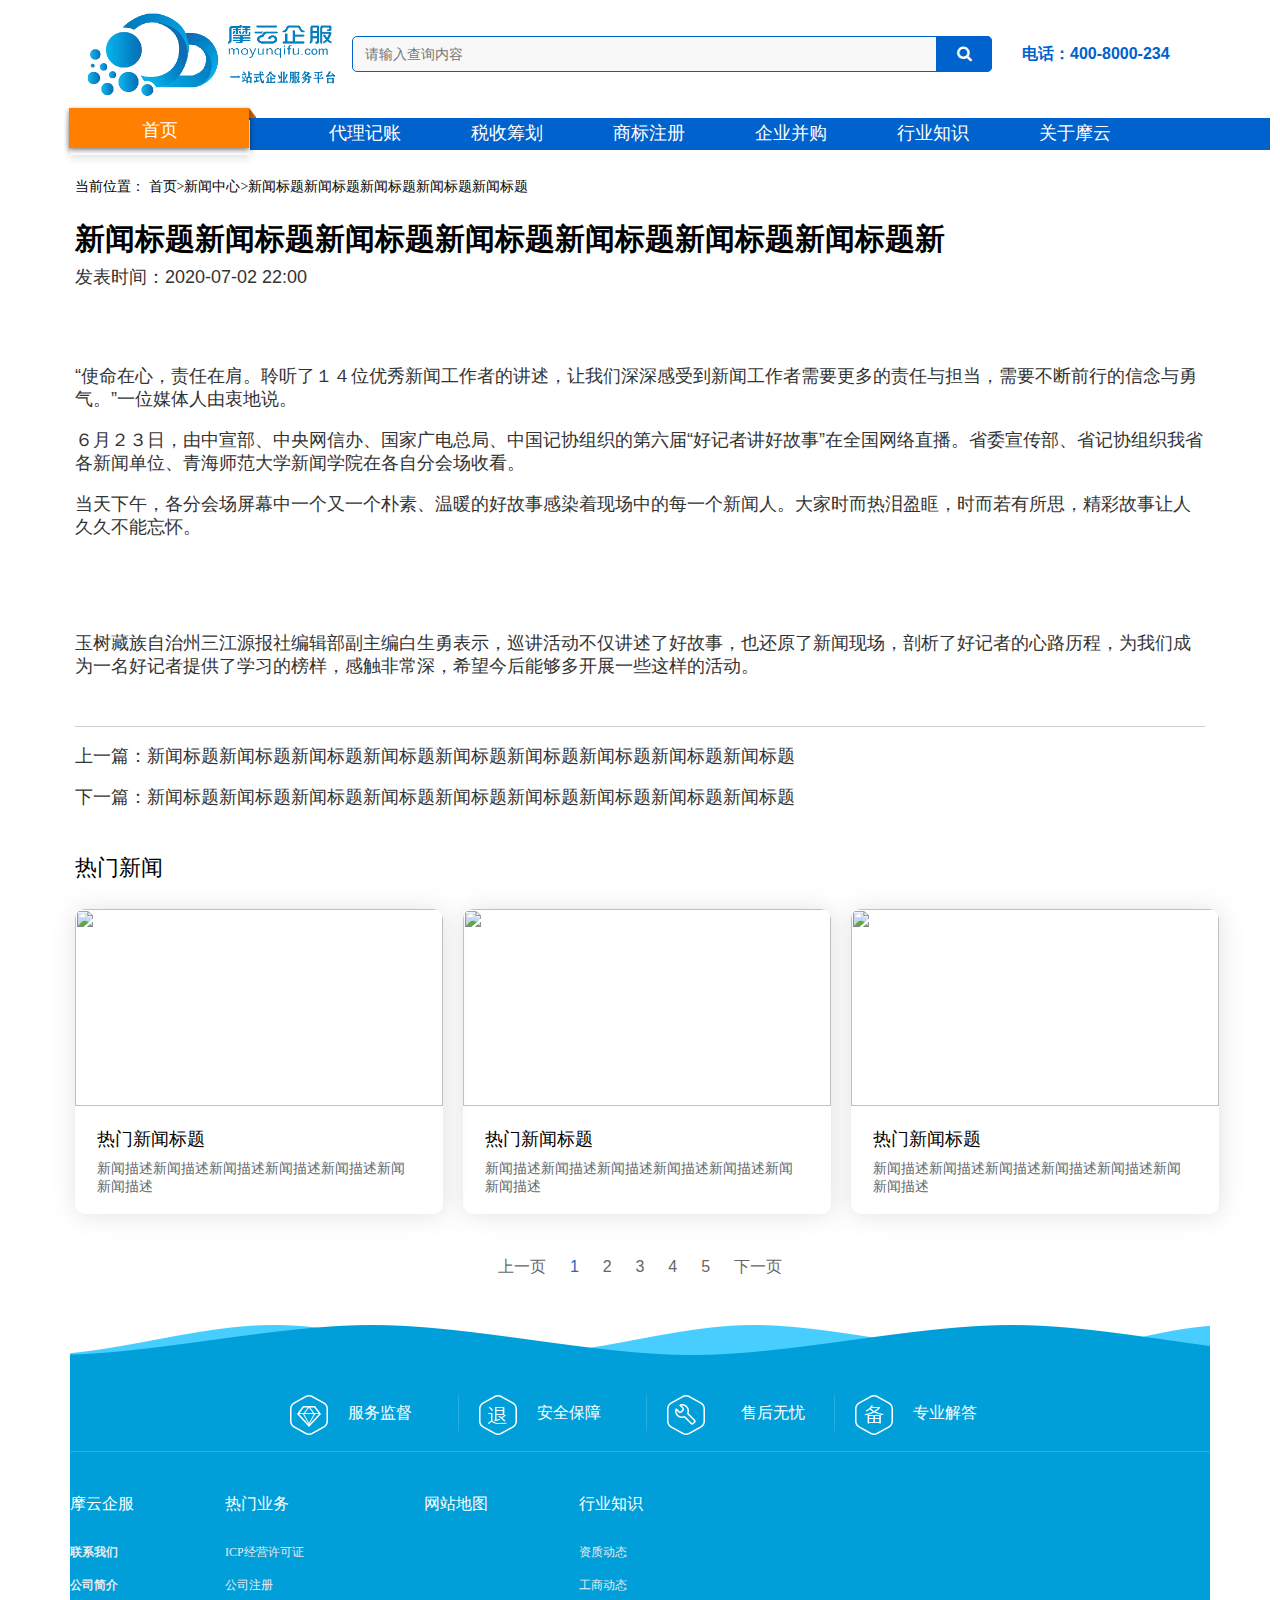
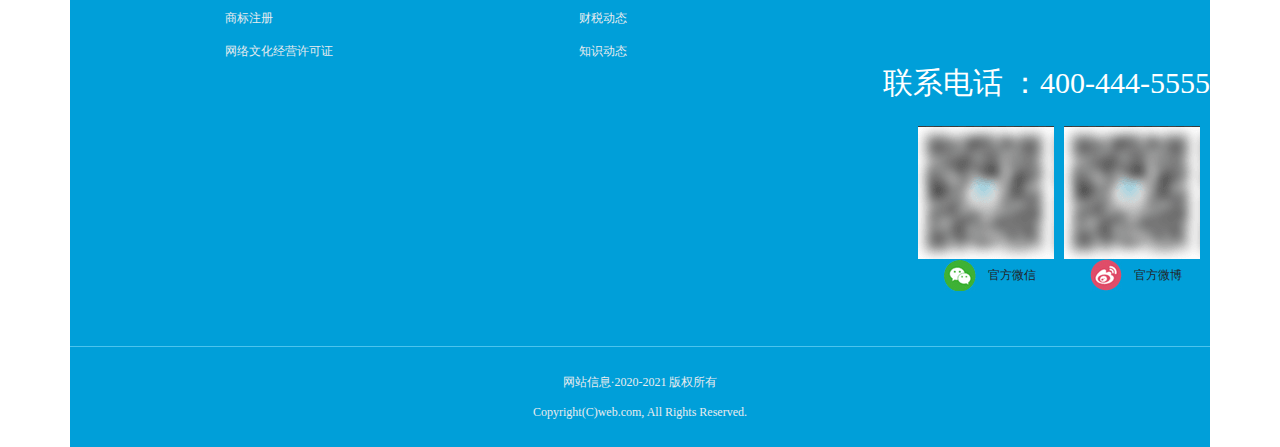
==== commit 1b48449c: "i" ====
--- a/articleDetails.html
+++ b/articleDetails.html
@@ -14,7 +14,7 @@
 </head>
 
 <body>
-    <div>
+    <div class="container">
         <!-- <div class="fixed-top"> -->
         <!-- <header class=" headerUtil"> -->
         <!-- <div class="container"> -->
